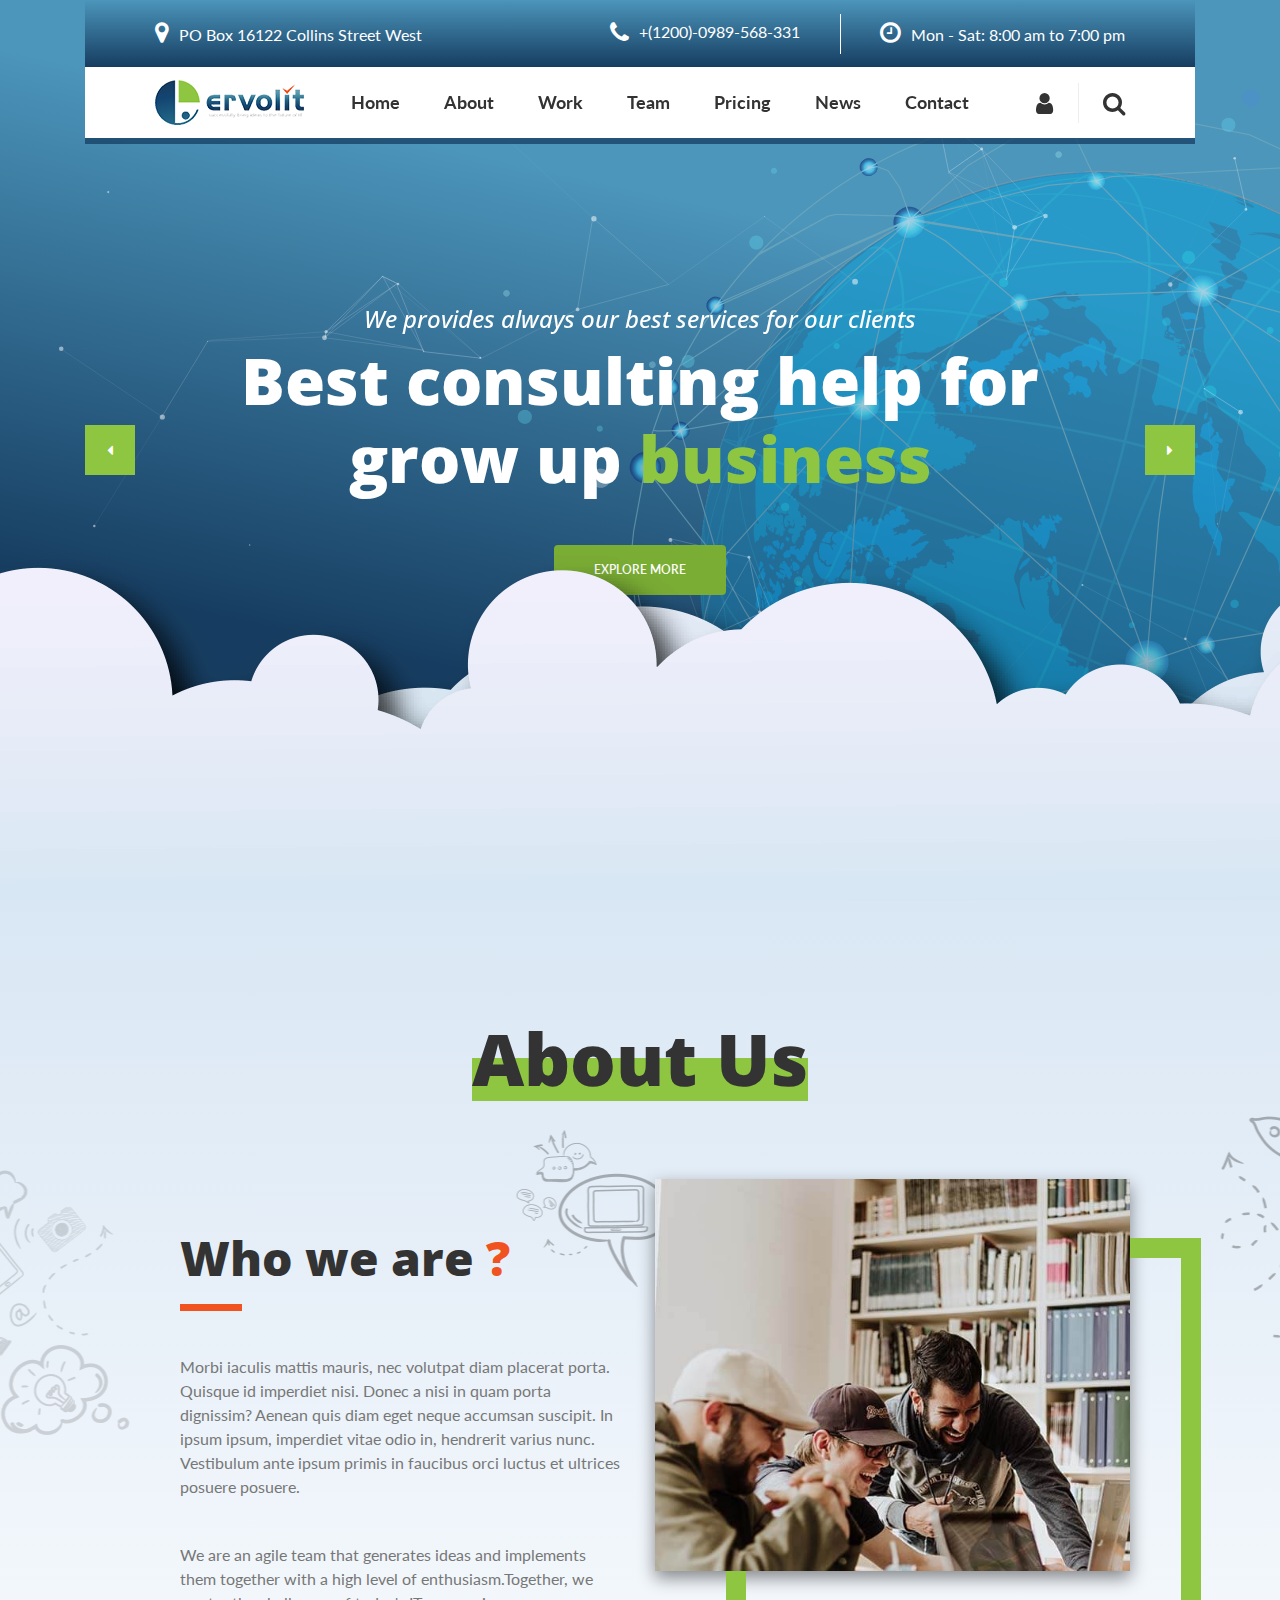
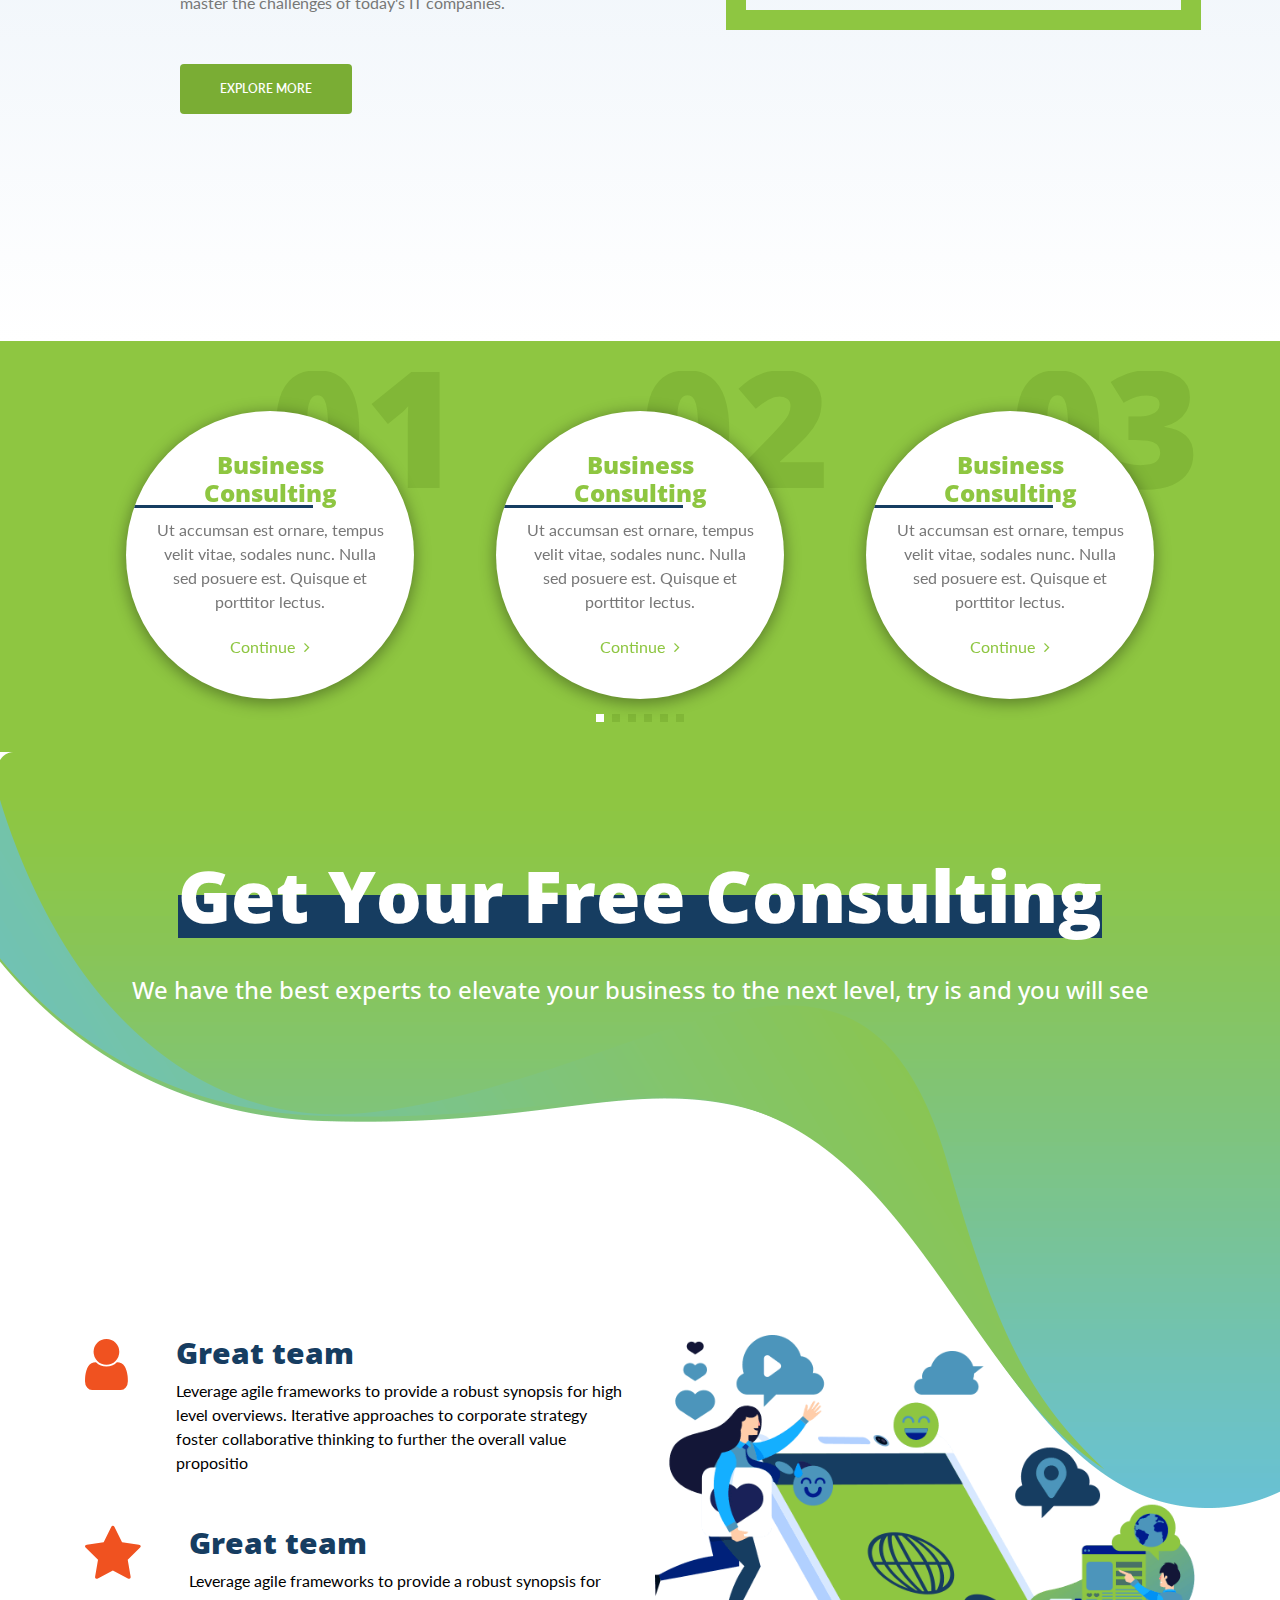
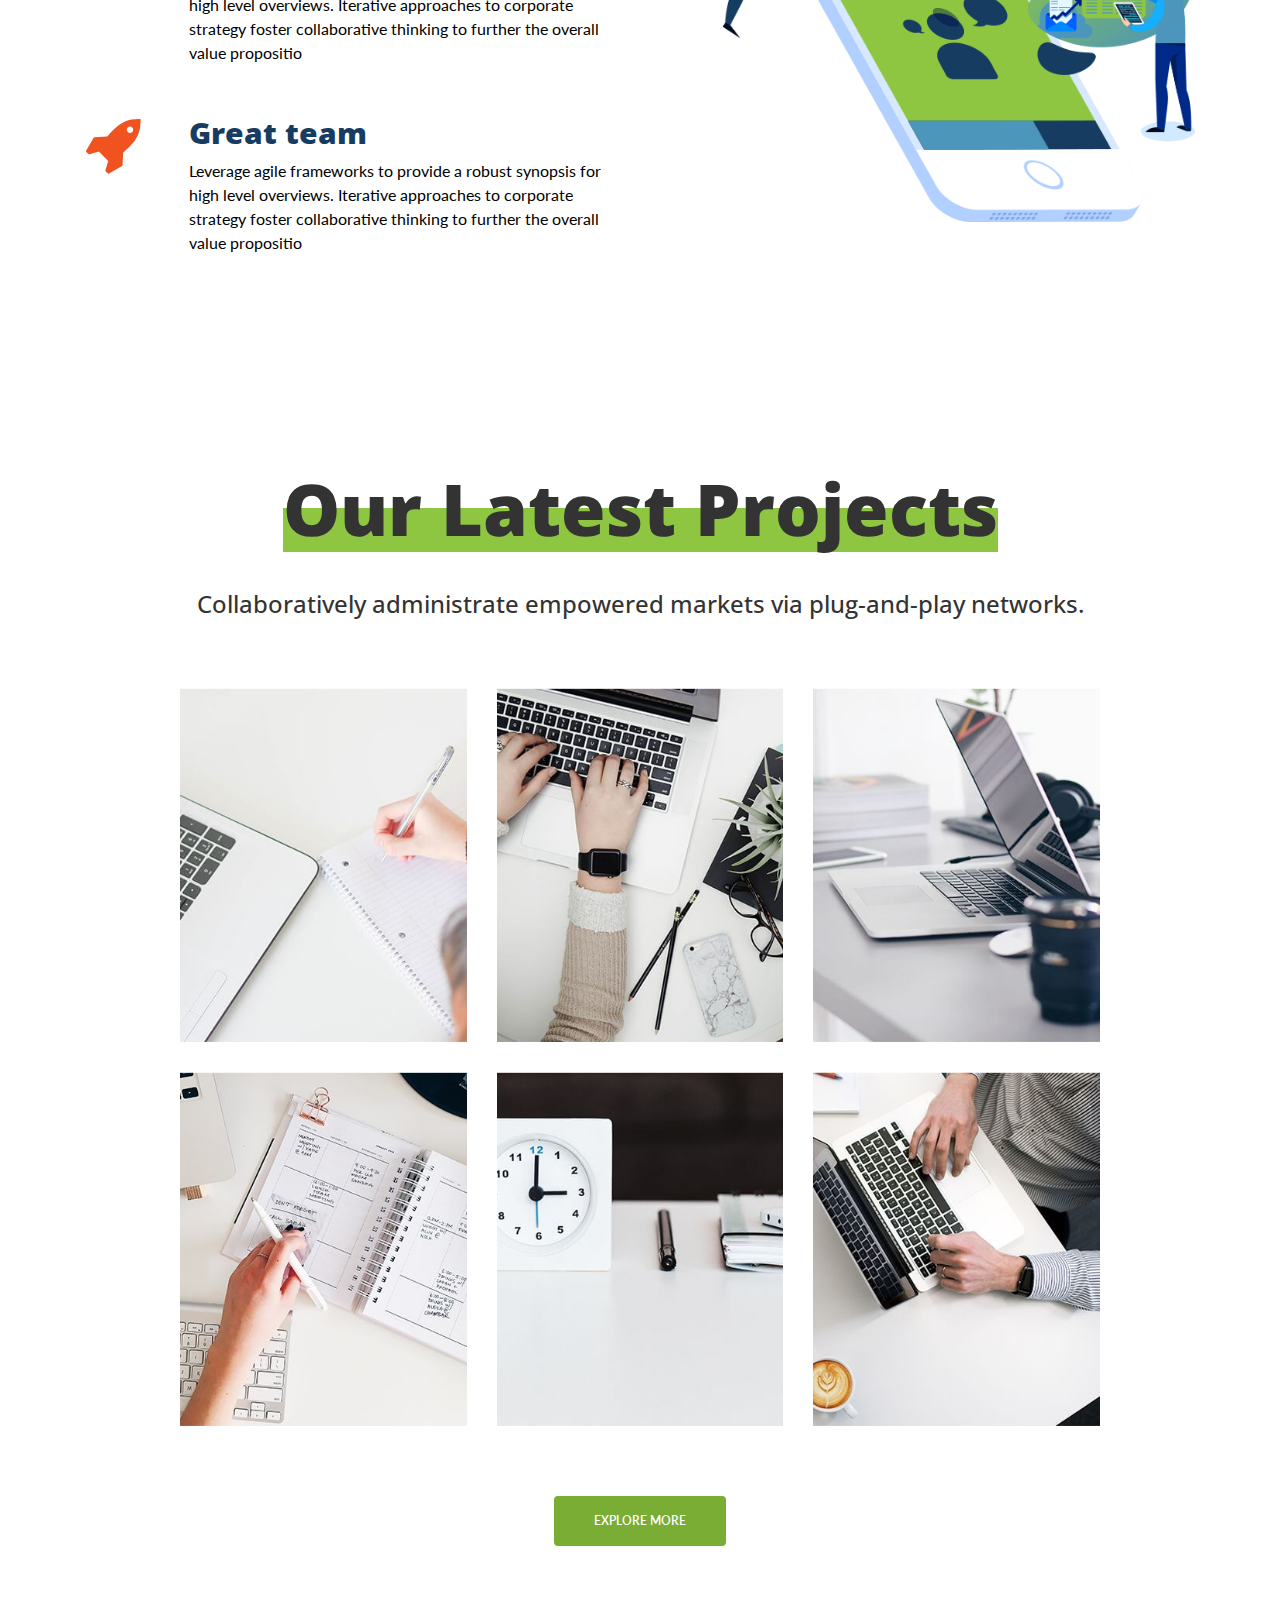
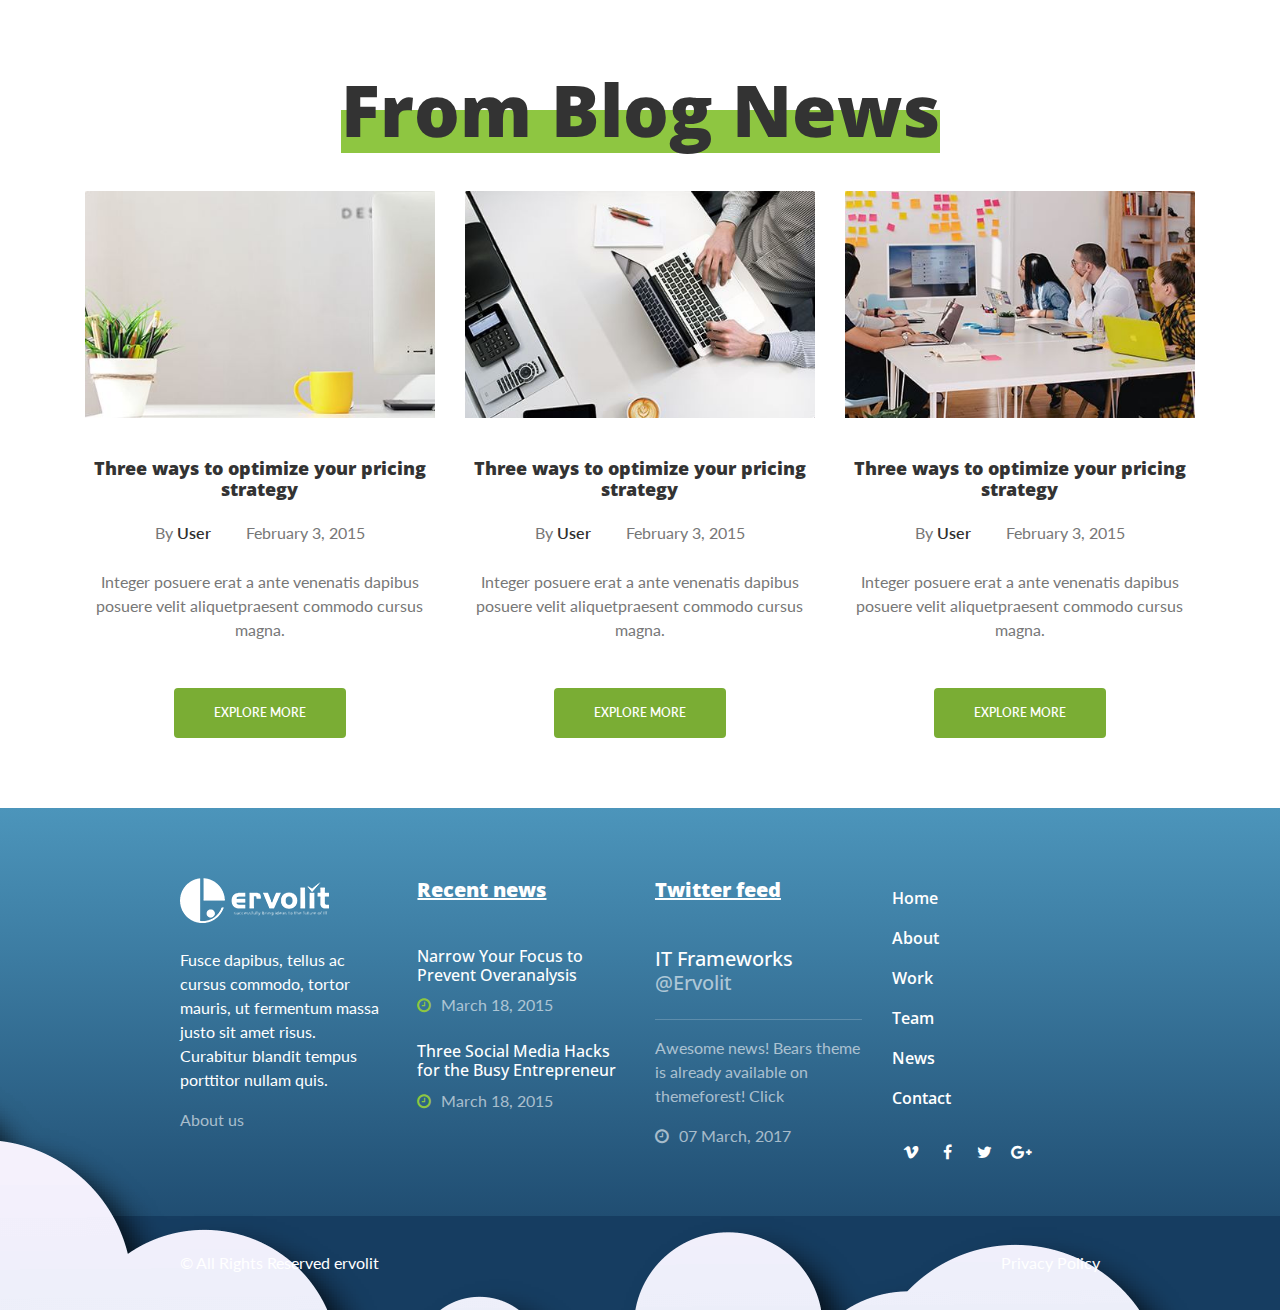
==== index.html @ 0a8e36a5 "site v1" ====
<!doctype html>
<html lang="en">

<head>
    <meta charset="UTF-8">
    <meta name="viewport" content="width=device-width, initial-scale=1">
    <meta http-equiv="X-UA-Compatible" content="IE=edge">
    <title>Ervolit</title>
    <link href="https://fonts.googleapis.com/css?family=Lato:300,400,700%7COpen+Sans:300,300i,400,600,700,800"
        rel="stylesheet">
    <link rel="stylesheet" href="assets/css/font-awesome/font-awesome.css">
    <link rel="stylesheet" href="assets/css/bootstrap.css">
    <link rel="stylesheet" href="assets/css/aos/aos.css">
    <link rel="stylesheet" href="assets/css/swiper/swiper.css">
    <link rel="stylesheet" href="assets/css/style.css">
    <link rel="stylesheet" href="assets/css/responsive.css">
</head>

<body>
    <header class="w-100">
        <div class="container">
            <div class="top-header d-none d-lg-flex justify-content-between text-white">
                <p class="address"><i class="fa fa-map-marker"></i>PO Box 16122 Collins Street West</p>
                <div class="contact d-flex">
                    <i class="fa fa-phone"></i><a class="text-white"
                        href="tel:+1200-0989-568-331">+(1200)-0989-568-331</a>
                    <p><i class="fa fa-clock-o"></i>Mon - Sat: 8:00 am to 7:00 pm</p>
                </div>
            </div>
            <nav class="navbar navbar-expand-lg navbar-light bg-white">
                <a class="navbar-brand" href="index.html"><img src="assets/images/logo.png" alt="Ervolit"></a>
                <div class="group d-flex align-items-center">
                    <button class="navbar-toggler" type="button" data-toggle="collapse"
                        data-target="#navbarSupportedContent" aria-controls="navbarSupportedContent"
                        aria-expanded="false" aria-label="Toggle navigation"><span
                            class="navbar-toggler-icon"></span></button>
                    <a class="user" href="login.html"><i class="fa fa-user"></i></a>
                </div>
                <a class="search-icon d-none d-lg-block" href="#"><i class="fa fa-search"></i></a>
                <div class="collapse navbar-collapse" id="navbarSupportedContent">
                    <ul class="navbar-nav m-auto">
                        <li class="nav-item"><a class="nav-link" href="index.html">Home</a></li>
                        <li class="nav-item"><a class="nav-link" href="#">About</a></li>
                        <li class="nav-item"><a class="nav-link" href="#">Work</a></li>
                        <li class="nav-item"><a class="nav-link" href="#">Team</a></li>
                        <li class="nav-item"><a class="nav-link" href="#">Pricing</a></li>
                        <li class="nav-item"><a class="nav-link" href="#">News</a></li>
                        <li class="nav-item"><a class="nav-link" href="contact.html">Contact</a></li>
                    </ul>
                    <form class="bg-white search-form" method="get" id="searchform">
                        <div class="input-group">
                            <input class="field form-control" id="s" name="s" type="text" placeholder="Search">
                            <span class="input-group-btn">
                                <input class="submit btn btn-outline-success" id="searchsubmit" name="submit"
                                    type="submit" value="Search">
                            </span>
                        </div>
                    </form>
                </div>
            </nav>
        </div>
    </header>
    <section class="hero" id="particles-js">
        <div class="container">
            <div class="swiper-container hero-slider">
                <div class="swiper-wrapper">
                    <div
                        class="swiper-slide slide-content d-flex flex-column justify-content-center align-items-center text-center">
                        <h4 data-aos="fade-right" data-aos-delay="200">We provides always our best services for our
                            clients</h4>
                        <h3 data-aos="fade-right" data-aos-delay="600">Best consulting help for<br> grow up
                            <span>business</span></h3>
                        <a data-aos="fade-right" data-aos-delay="900" href="#" class="btn btn-primary">EXPLORE MORE</a>
                    </div>
                    <div
                        class="swiper-slide slide-content d-flex flex-column justify-content-center align-items-center text-center">
                        <h4 data-aos="fade-right" data-aos-delay="200">We provides always our best services for our

                            db clients</h4>
                        <h3 data-aos="fade-right" data-aos-delay="600">Best consulting help for<br> grow up
                            <span>business</span></h3>
                        <a data-aos="fade-right" data-aos-delay="900" href="#" class="btn btn-primary">EXPLORE MORE</a>
                    </div>
                </div>
                <!-- Add Control -->
                <span class="arr-left"><i class="fa fa-caret-left"></i></span>
                <span class="arr-right"><i class="fa fa-caret-right"></i></span>
            </div>
        </div>
        <div id="clouds" class="d-none d-sm-block">
            <div class="layer cloud1" data-depth-x="0.20" data-depth-y="0.00">
                <div class="cloud1-img"></div>
            </div>
            <div class="layer cloud2" data-depth-x="0.15" data-depth-y="0.00">
                <div class="cloud2-img"></div>
            </div>
        </div>
    </section>
    <section class="about-us">
        <div class="container">
            <div class="title">
                <h2>About Us</h2>
            </div>
            <div class="row">
                <div class="offset-lg-1 col-lg-5">
                    <h3 class="sub-title">Who we are <span>?</span></h3>
                    <p>Morbi iaculis mattis mauris, nec volutpat diam placerat porta. Quisque id imperdiet nisi. Donec a
                        nisi in
                        quam porta dignissim? Aenean quis diam eget neque accumsan suscipit. In ipsum ipsum, imperdiet
                        vitae odio
                        in, hendrerit varius nunc. Vestibulum ante ipsum primis in faucibus orci luctus et ultrices
                        posuere posuere.
                    </p>
                    <p>We are an agile team that generates ideas and implements them together with a high level of
                        enthusiasm.Together, we master the challenges of today's IT companies.</p>
                    <a href="#" class="btn btn-primary">EXPLORE MORE</a>
                </div>
                <div class="col-lg-5">
                    <div class="img-container">
                        <img class="img-fluid" src="assets/images/about-us.jpg" alt="About Us">
                    </div>
                </div>
            </div>
        </div>
    </section>
    <section class="consult">
        <div class="container">
            <div class="swiper-container consult-slider">
                <div class="swiper-wrapper">
                    <div class="swiper-slide">
                        <div class="single-consult">
                            <div class="slide-numb">01</div>
                            <div class="slide-content">
                                <h4>Business Consulting</h4>
                                <p>Ut accumsan est ornare, tempus velit vitae, sodales nunc. Nulla sed posuere est.
                                    Quisque
                                    et
                                    porttitor
                                    lectus.</p>
                                <a href="#">Continue <i class="fa fa-angle-right"></i></a>
                            </div>
                        </div>
                    </div>
                    <div class="swiper-slide">
                        <div class="single-consult">
                            <div class="slide-numb">02</div>
                            <div class="slide-content">
                                <h4>Business Consulting</h4>
                                <p>Ut accumsan est ornare, tempus velit vitae, sodales nunc. Nulla sed posuere est.
                                    Quisque
                                    et
                                    porttitor
                                    lectus.</p>
                                <a href="#">Continue <i class="fa fa-angle-right"></i></a>
                            </div>
                        </div>
                    </div>
                    <div class="swiper-slide">
                        <div class="single-consult">
                            <div class="slide-numb">03</div>
                            <div class="slide-content">
                                <h4>Business Consulting</h4>
                                <p>Ut accumsan est ornare, tempus velit vitae, sodales nunc. Nulla sed posuere est.
                                    Quisque
                                    et
                                    porttitor
                                    lectus.</p>
                                <a href="#">Continue <i class="fa fa-angle-right"></i></a>
                            </div>
                        </div>
                    </div>
                    <div class="swiper-slide">
                        <div class="single-consult">
                            <div class="slide-numb">04</div>
                            <div class="slide-content">
                                <h4>Business Consulting</h4>
                                <p>Ut accumsan est ornare, tempus velit vitae, sodales nunc. Nulla sed posuere est.
                                    Quisque
                                    et
                                    porttitor
                                    lectus.</p>
                                <a href="#">Continue <i class="fa fa-angle-right"></i></a>
                            </div>
                        </div>
                    </div>
                    <div class="swiper-slide">
                        <div class="single-consult">
                            <div class="slide-numb">05</div>
                            <div class="slide-content">
                                <h4>Business Consulting</h4>
                                <p>Ut accumsan est ornare, tempus velit vitae, sodales nunc. Nulla sed posuere est.
                                    Quisque
                                    et
                                    porttitor
                                    lectus.</p>
                                <a href="#">Continue <i class="fa fa-angle-right"></i></a>
                            </div>
                        </div>
                    </div>
                    <div class="swiper-slide">
                        <div class="single-consult">
                            <div class="slide-numb">06</div>
                            <div class="slide-content">
                                <h4>Business Consulting</h4>
                                <p>Ut accumsan est ornare, tempus velit vitae, sodales nunc. Nulla sed posuere est.
                                    Quisque
                                    et
                                    porttitor
                                    lectus.</p>
                                <a href="#">Continue <i class="fa fa-angle-right"></i></a>
                            </div>
                        </div>
                    </div>
                    <div class="swiper-slide">
                        <div class="single-consult">
                            <div class="slide-numb">07</div>
                            <div class="slide-content">
                                <h4>Business Consulting</h4>
                                <p>Ut accumsan est ornare, tempus velit vitae, sodales nunc. Nulla sed posuere est.
                                    Quisque
                                    et
                                    porttitor
                                    lectus.</p>
                                <a href="#">Continue <i class="fa fa-angle-right"></i></a>
                            </div>
                        </div>
                    </div>
                    <div class="swiper-slide">
                        <div class="single-consult">
                            <div class="slide-numb">08</div>
                            <div class="slide-content">
                                <h4>Business Consulting</h4>
                                <p>Ut accumsan est ornare, tempus velit vitae, sodales nunc. Nulla sed posuere est.
                                    Quisque
                                    et
                                    porttitor
                                    lectus.</p>
                                <a href="#">Continue <i class="fa fa-angle-right"></i></a>
                            </div>
                        </div>
                    </div>
                </div>
                <div class="swiper-pagination d-flex justify-content-center"></div>
            </div>
        </div>
    </section>

    <section class="free-consult">
        <div class="container">
            <div class="title">
                <h2>Get Your Free Consulting</h2>
                <h4 class="sub-heading">We have the best experts to elevate your business to the next level, try is and
                    you will see</h4>
            </div>
            <div class="row">
                <div class="col-lg-6">
                    <div class="media">
                        <i class="d-flex mr-5 fa fa-user"></i>
                        <div class="media-body">
                            <h5 class="mt-0">Great team</h5>
                            Leverage agile frameworks to provide a robust synopsis for high level overviews. Iterative
                            approaches to corporate strategy foster collaborative thinking to further the overall value
                            propositio
                        </div>
                    </div>
                    <div class="media">
                        <i class="d-flex mr-5 fa fa-star"></i>
                        <div class="media-body">
                            <h5 class="mt-0">Great team</h5>
                            Leverage agile frameworks to provide a robust synopsis for high level overviews. Iterative
                            approaches to corporate strategy foster collaborative thinking to further the overall value
                            propositio
                        </div>
                    </div>
                    <div class="media">
                        <i class="d-flex mr-5 fa fa-rocket"></i>
                        <div class="media-body">
                            <h5 class="mt-0">Great team</h5>
                            Leverage agile frameworks to provide a robust synopsis for high level overviews. Iterative
                            approaches to corporate strategy foster collaborative thinking to further the overall value
                            propositio
                        </div>
                    </div>
                </div>
                <div class="col-lg-6">
                    <div class="free-consult-img">
                        <img class="img-fluid" src="assets/images/consulting.png" alt="Free Consult">
                    </div>
                </div>
            </div>
        </div>
    </section>
    <section class="gallery text-center">
        <div class="container">
            <div class="title">
                <h2>Our Latest Projects</h2>
                <h4 class="sub-heading">Collaboratively administrate empowered markets via plug-and-play networks.</h4>
            </div>
            <div class="row">
                <div class="offset-lg-1 col-lg-10">
                    <div class="row">
                        <div class="col-md-6 col-lg-4">
                            <div class="gal-img">
                                <img class="img-fluid" src="assets/images/gallery-1.jpg" alt="Project 1">
                                <div class="gal-content">
                                    <h3 class="cate">Development</h3>
                                    <h6 class="firm">IT Consulting</h6><a href="#"><i class="fa fa-search"></i></a>
                                </div>
                            </div>
                        </div>
                        <div class="col-md-6 col-lg-4">
                            <div class="gal-img">
                                <img class="img-fluid" src="assets/images/gallery-2.jpg" alt="Project 2">
                                <div class="gal-content">
                                    <h3 class="cate">Development</h3>
                                    <h6 class="firm">IT Consulting</h6><a href="#"><i class="fa fa-search"></i></a>
                                </div>
                            </div>
                        </div>
                        <div class="col-md-6 col-lg-4">
                            <div class="gal-img">
                                <img class="img-fluid" src="assets/images/gallery-3.jpg" alt="Project 3">
                                <div class="gal-content">
                                    <h3 class="cate">Development</h3>
                                    <h6 class="firm">IT Consulting</h6><a href="#"><i class="fa fa-search"></i></a>
                                </div>
                            </div>
                        </div>
                        <div class="col-md-6 col-lg-4">
                            <div class="gal-img">
                                <img class="img-fluid" src="assets/images/gallery-4.jpg" alt="Project 4">
                                <div class="gal-content">
                                    <h3 class="cate">Development</h3>
                                    <h6 class="firm">IT Consulting</h6><a href="#"><i class="fa fa-search"></i></a>
                                </div>
                            </div>
                        </div>
                        <div class="col-md-6 col-lg-4">
                            <div class="gal-img">
                                <img class="img-fluid" src="assets/images/gallery-5.jpg" alt="Project 5">
                                <div class="gal-content">
                                    <h3 class="cate">Development</h3>
                                    <h6 class="firm">IT Consulting</h6><a href="#"><i class="fa fa-search"></i></a>
                                </div>
                            </div>
                        </div>
                        <div class="col-md-6 col-lg-4">
                            <div class="gal-img">
                                <img class="img-fluid" src="assets/images/gallery-6.jpg" alt="Project 6">
                                <div class="gal-content">
                                    <h3 class="cate">Development</h3>
                                    <h6 class="firm">IT Consulting</h6><a href="#"><i class="fa fa-search"></i></a>
                                </div>
                            </div>
                        </div>
                    </div>
                </div>
            </div>
            <div class="text-center">
                <a href="#" class="btn btn-primary">Explore More</a>
            </div>
        </div>
    </section>
    <section class="recent-post">
        <div class="container">
            <div class="title">
                <h2>From Blog News</h2>
            </div>
            <div class="row">
                <div class="col-lg-4">
                    <div class="single-post text-center">
                        <img class="img-fluid" src="assets/images/blog-1.jpg" alt="News">
                        <h1 class="h6"><a href="#">Three ways to optimize your pricing strategy</a></h1>
                        <div class="meta d-flex justify-content-between"> <span>By <a href="#">User</a></span> <a
                                href="#">February 3, 2015</a> </div>
                        <p>Integer posuere erat a ante venenatis dapibus posuere velit aliquetpraesent commodo cursus
                            magna.</p>
                        <a href="#" class="btn btn-primary">EXPLORE MORE</a>
                    </div>
                </div>
                <div class="col-lg-4">
                    <div class="single-post text-center">
                        <img class="img-fluid" src="assets/images/blog-2.jpg" alt="News">
                        <h1 class="h6"><a href="#">Three ways to optimize your pricing strategy</a></h1>
                        <div class="meta d-flex justify-content-between"> <span>By <a href="#">User</a></span> <a
                                href="#">February 3, 2015</a> </div>
                        <p>Integer posuere erat a ante venenatis dapibus posuere velit aliquetpraesent commodo cursus
                            magna.</p>
                        <a href="#" class="btn btn-primary">EXPLORE MORE</a>
                    </div>
                </div>
                <div class="col-lg-4">
                    <div class="single-post text-center">
                        <img class="img-fluid" src="assets/images/blog-3.jpg" alt="News">
                        <h1 class="h6"><a href="#">Three ways to optimize your pricing strategy</a></h1>
                        <div class="meta d-flex justify-content-between"> <span>By <a href="#">User</a></span> <a
                                href="#">February 3, 2015</a> </div>
                        <p>Integer posuere erat a ante venenatis dapibus posuere velit aliquetpraesent commodo cursus
                            magna.</p>
                        <a href="#" class="btn btn-primary">EXPLORE MORE</a>
                    </div>
                </div>
            </div>
        </div>
    </section>
    <footer>
        <div class="top-footer">
            <div class="container">
                <div class="row">
                    <div class="offset-lg-1 col-lg-10">
                        <div class="row">
                            <div class="col-md-6 col-lg-3">
                                <div class="footer-widget"> <img src="assets/images/logo-white.png" alt="Ervolit">
                                    <p>Fusce dapibus, tellus ac cursus commodo, tortor mauris, ut fermentum massa justo
                                        sit amet
                                        risus.
                                        Curabitur blandit tempus porttitor nullam quis.</p>
                                    <a class="light" href="#">About us</a>
                                </div>
                            </div>
                            <div class="col-md-6 col-lg-3">
                                <div class="footer-widget">
                                    <h4 class="foot-widget-title">Recent news</h4>
                                    <div class="recent-post-brief">
                                        <h6><a href="#">Narrow Your Focus to Prevent Overanalysis</a></h6>
                                        <i class="fa fa-clock-o"></i><a class="date" href="#">March 18, 2015</a>
                                    </div>
                                    <div class="recent-post-brief">
                                        <h6><a href="#">Three Social Media Hacks for the Busy Entrepreneur</a></h6>
                                        <i class="fa fa-clock-o"></i><a class="date" href="#">March 18, 2015</a>
                                    </div>
                                </div>
                            </div>
                            <div class="col-md-6 col-lg-3">
                                <div class="footer-widget">
                                    <h4 class="foot-widget-title">Twitter feed</h4>
                                    <div class="twitter-widget">
                                        <h5>IT Frameworks<br>
                                            <a class="light" href="#">@Ervolit</a></h5>
                                        <p class="light bt mt-4 pt-3">Awesome news! Bears theme is already available on
                                            themeforest!
                                            Click</p>
                                        <a class="light" href="#"><i class="fa fa-clock-o"></i>07 March, 2017</a>
                                    </div>
                                </div>
                            </div>
                            <div class="col-md-6 col-lg-3">
                                <div class="footer-widget">
                                    <nav class="menu">
                                        <ul class="list-unstyled">
                                            <li><a href="#">Home</a></li>
                                            <li><a href="#">About</a></li>
                                            <li><a href="#">Work</a></li>
                                            <li><a href="#">Team</a></li>
                                            <li><a href="#">News</a></li>
                                            <li><a href="#">Contact</a></li>
                                        </ul>
                                        <ul class="social nav">
                                            <li><a href="#"><i class="fa fa-vimeo"></i></a></li>
                                            <li><a href="#"><i class="fa fa-facebook"></i></a></li>
                                            <li><a href="#"><i class="fa fa-twitter"></i></a></li>
                                            <li><a href="#"><i class="fa fa-google-plus"></i></a></li>
                                        </ul>
                                    </nav>
                                </div>
                            </div>
                        </div>
                    </div>
                </div>
            </div>
        </div>
        <div class="foot-note">
            <div class="container">
                <div class="row">
                    <div class="offset-md-1 col-md-10">
                        <div class="footer-content d-flex justify-content-between">
                            <p>© All Rights Reserved ervolit</p>
                            <a href="#">Privacy Policy</a>
                        </div>
                    </div>
                </div>
            </div>
        </div>
        <div class="cloud-img d-none d-lg-block">
            <img src="assets/images/cloud-1.png" alt="Cloud">
        </div>
    </footer>
    <script src="assets/js/jquery-3.3.1.js"></script>
    <script src="assets/js/bootstrap.bundle.js"></script>
    <script src="assets/js/aos.js"></script>
    <script src="assets/js/zepto.parallax.js"></script>
    <script src="assets/js/swiper.min.js"></script>
    <script src="assets/js/particles.min.js"></script>
    <script src="assets/js/main.js"></script>
</body>

</html>
---- assets/css/style.css ----
header {
  position: absolute;
  z-index: 10;
}

.navbar {
  box-shadow: 0px 6px 0px 0px rgba(22, 61, 97, 0.75);
  margin-bottom: 6px;
}

.navbar-collapse .nav-link {
  font-size: 1.125rem;
  font-weight: 700;
  transition: all 0.2s ease-in-out;
}

.navbar-collapse .nav-link:hover {
  color: #8ec641;
}

.user,
.search-icon {
  color: #333;
  font-size: 2.5rem;
}

.user:hover,
.search-icon:hover {
  color: #8ec641;
}

.user {
  margin-left: 20px;
}

.hero {
  background: url("../images/globe.png") no-repeat right top, linear-gradient(12.5deg, #163d61 28%, #4c95bb 72%);
  overflow: hidden;
  position: relative;
}

.hero .container {
  position: relative;
  z-index: 5;
}

.hero .slide-content {
  min-height: 100vh;
  color: #fff;
}

.hero .slide-content span {
  color: #8ec641;
}

.hero .slide-content h4 {
  font-style: italic;
  font-size: 16px;
  color: #fff;
}

.hero .slide-content h3 {
  font-size: 30px;
  font-weight: 800;
  color: #fff;
}

.hero .slide-content h3 br {
  display: none;
}

.hero .slide-content .btn {
  margin-top: 30px;
}

.hero .arr-left,
.hero .arr-right {
  width: 50px;
  height: 50px;
  line-height: 50px;
  background-color: #8ec641;
  display: block;
  color: #fff;
  text-align: center;
  position: absolute;
  top: 85%;
  -webkit-transform: translateY(-50%);
          transform: translateY(-50%);
  z-index: 9;
}

.hero .arr-left:hover,
.hero .arr-right:hover {
  cursor: pointer;
}

.hero .arr-right {
  right: 0;
}

.hero #clouds {
  position: absolute;
  overflow: hidden;
  bottom: 0;
}

.hero #clouds,
.hero .layer {
  height: 100vh;
  width: 100%;
  padding: 0;
  margin: 0;
  z-index: 5;
}

.hero .layer div {
  background: transparent repeat-x;
  position: absolute;
  width: 300%;
  -webkit-transform: translate3d(0, 0, 0);
          transform: translate3d(0, 0, 0);
  -webkit-transform-style: preserve-3d;
          transform-style: preserve-3d;
  -webkit-backface-visibility: hidden;
          backface-visibility: hidden;
}

.hero .cloud1 {
  z-index: 3;
}

.hero .cloud1 .cloud1-img {
  background: url("../images/cloud-1.png");
  -webkit-animation: cloud 4s 0.1s infinite linear;
          animation: cloud 4s 0.1s infinite linear;
  left: -96%;
  bottom: -411px;
  height: 100vh;
}

.hero .cloud2 {
  z-index: 2;
}

.hero .cloud2 .cloud2-img {
  background: transparent url("../images/cloud-2.png") repeat-x center;
  -webkit-animation: cloud 4.88889s 0.1s infinite linear;
          animation: cloud 4.88889s 0.1s infinite linear;
  left: -36%;
  bottom: -295px;
  height: 100vh;
}

.hero canvas {
  position: absolute;
  top: 0;
  z-index: 2;
}

@-webkit-keyframes cloud {
  0% {
    -webkit-transform: rotateZ(0deg) translate3d(0, 1%, 0) rotateZ(0deg);
            transform: rotateZ(0deg) translate3d(0, 1%, 0) rotateZ(0deg);
  }
  100% {
    -webkit-transform: rotateZ(360deg) translate3d(0, 1%, 0) rotateZ(-360deg);
            transform: rotateZ(360deg) translate3d(0, 1%, 0) rotateZ(-360deg);
  }
}

@keyframes cloud {
  0% {
    -webkit-transform: rotateZ(0deg) translate3d(0, 1%, 0) rotateZ(0deg);
            transform: rotateZ(0deg) translate3d(0, 1%, 0) rotateZ(0deg);
  }
  100% {
    -webkit-transform: rotateZ(360deg) translate3d(0, 1%, 0) rotateZ(-360deg);
            transform: rotateZ(360deg) translate3d(0, 1%, 0) rotateZ(-360deg);
  }
}

.title {
  text-align: center;
}

.title h2 {
  color: #333;
  font-weight: 800;
  display: inline-block;
  position: relative;
  z-index: 2;
}

.title h2::after {
  content: "";
  width: 100%;
  height: 50%;
  background-color: #8ec641;
  position: absolute;
  bottom: 0;
  right: 0;
  z-index: -1;
}

.title h2.h4 {
  font-size: 24px;
}

.title h4 {
  margin-top: 30px;
}

.title h3 {
  font-size: 16px;
}

.sub-title {
  color: #333;
  font-weight: 800;
  display: inline-block;
  position: relative;
  margin-bottom: 24px;
  z-index: 2;
}

.sub-title span {
  color: #f05220;
}

.sub-title::after {
  content: "";
  width: 62px;
  height: 7px;
  background-color: #f05220;
  position: absolute;
  bottom: -24px;
  left: 0;
  z-index: -1;
}

.about-us {
  padding: 115px 0 67px;
  background: url("../images/about-us-bg.png") no-repeat 45% 25%, linear-gradient(0deg, #ffffff 0%, #e0ebf6 82%, #d9e7f4 100%);
}

.about-us .title {
  margin-bottom: 70px;
}

.about-us .sub-title {
  margin-top: 50px;
}

.about-us p {
  margin-bottom: 44px;
}

.about-us p:first-of-type {
  margin-top: 44px;
}

.about-us .btn {
  margin-top: 5px;
  margin-bottom: 160px;
}

.about-us .img-container {
  background-color: #999999;
  box-shadow: 0px 7px 16px 0px rgba(0, 0, 0, 0.45);
}

.consult {
  background-color: #8ec641;
  padding: 30px 0;
}

.consult-slider {
  width: calc(100% + 30px);
  padding: 0 15px;
  margin-left: -15px;
  overflow: hidden;
}

.consult-slider .swiper-pagination-bullet {
  width: 8px;
  height: 8px;
  background: #81b737;
  display: block;
}

.consult-slider .swiper-pagination-bullet:not(:last-of-type) {
  margin-right: 8px;
}

.consult-slider .swiper-pagination-bullet.swiper-pagination-bullet-active {
  background-color: #fff;
}

.consult-slider .swiper-pagination-bullet:hover {
  cursor: pointer;
}

.consult-slider .swiper-slide-prev .slide-numb {
  display: none;
}

.single-consult {
  margin: 15px 0;
  padding-top: 25px;
}

.single-consult .slide-numb {
  font-size: 162px;
  position: absolute;
  color: #81b737;
  font-weight: 800;
  font-family: "Open Sans", sans-serif;
  left: 50%;
  top: -67px;
  z-index: -1;
}

.single-consult .slide-content {
  background-color: #fff;
  width: 288px;
  height: 288px;
  border-radius: 50%;
  display: flex;
  flex-direction: column;
  justify-content: center;
  align-items: center;
  box-shadow: 0px 3px 14.56px 1.44px rgba(0, 0, 0, 0.35);
  margin: 0 auto;
  padding: 0 30px;
  text-align: center;
  overflow: hidden;
  transition: all 0.35s ease-in-out;
}

.single-consult .slide-content h4 {
  font-weight: 800;
  color: #8ec641;
  position: relative;
  margin-bottom: 10px;
  transition: all 0.35s ease-in-out;
}

.single-consult .slide-content h4::after {
  content: "";
  width: 180px;
  height: 3px;
  background-color: #163d61;
  position: absolute;
  left: -23px;
  bottom: 0;
  transition: all 0.35s ease-in-out;
}

.single-consult .slide-content a {
  margin-top: 5px;
  transition: all 0.35s ease-in-out;
}

.single-consult .slide-content a i {
  margin-left: 5px;
}

.single-consult:hover .slide-content {
  background-color: #163d61;
  color: #fff;
}

.single-consult:hover .slide-content h4 {
  color: #fff;
}

.single-consult:hover .slide-content h4::after {
  background-color: #fff;
}

.single-consult:hover .slide-content a {
  color: #4c95bb;
}

.free-consult {
  padding: 100px 0;
  background: transparent url(../images/free-consult-bg.png) no-repeat 0 0;
}

.free-consult .title {
  margin-bottom: 330px;
}

.free-consult .title h2 {
  color: #fff;
}

.free-consult .title h2::after {
  background-color: #163d61;
}

.free-consult .title h4 {
  color: #fff;
}

.free-consult .media {
  color: #000;
  margin-bottom: 50px;
}

.free-consult .media i {
  font-size: 60px;
  color: #f05220;
}

.free-consult .media h5 {
  color: #163d61;
  font-size: 30px;
  font-weight: 800;
}

.gallery {
  padding: 60px 0;
}

.gallery .title {
  margin-bottom: 40px;
}

.gallery .gal-img {
  margin-top: 30px;
  position: relative;
}

.gallery .gal-img .gal-content {
  width: 0;
  height: 0;
  display: flex;
  flex-direction: column;
  justify-content: center;
  align-items: center;
  color: #fff;
  background-color: rgba(51, 51, 51, 0.88);
  position: absolute;
  top: 0;
  left: 0;
  opacity: 0;
  transition: all 0.35s ease-in-out;
}

.gallery .gal-img .gal-content h3,
.gallery .gal-img .gal-content h6 {
  color: #fff;
}

.gallery .gal-img a {
  position: absolute;
  bottom: 20px;
  right: 20px;
  color: #4c95bb;
  width: 43px;
  height: 43px;
  line-height: 43px;
  background-color: #fff;
  border-radius: 50%;
}

.gallery .gal-img:hover .gal-content {
  width: 100%;
  height: 100%;
  opacity: 1;
}

.gallery .btn {
  margin-top: 70px;
}

.recent-post {
  padding: 60px 0 70px;
}

.single-post {
  margin-top: 30px;
}

.single-post h1 a {
  font-size: 18px;
  font-weight: 800;
  display: block;
  margin: 40px 0 20px;
  color: #333;
  transition: all 0.2s ease-in-out;
}

.single-post h1 a:hover {
  text-decoration: none;
  color: #8ec641;
}

.single-post .meta {
  padding: 0 20%;
  margin-bottom: 25px;
}

.single-post .meta a {
  color: #777;
}

.single-post .meta a:first-child {
  color: #2e2e2e;
  font-weight: 600;
}

.single-post .btn {
  margin-top: 30px;
}

footer {
  background-image: linear-gradient(0deg, #163d61 0%, #3d7da3 72%, #4c95bb 100%);
  position: relative;
  overflow: hidden;
  z-index: 2;
}

footer .cloud-img {
  position: absolute;
  bottom: -508px;
  left: 0px;
  z-index: 1;
}

.top-footer {
  padding: 40px 0 45px;
  color: #fff;
}

.top-footer a {
  color: #fff;
}

.top-footer .foot-widget-title {
  color: #fff;
  font-size: 20px;
  font-weight: 800;
  text-decoration: underline;
  margin-bottom: 45px;
}

.footer-widget {
  margin-top: 30px;
  position: relative;
  z-index: 2;
}

.footer-widget img {
  margin-bottom: 25px;
}

.footer-widget .light {
  color: rgba(255, 255, 255, 0.6);
}

.footer-widget .recent-post-brief {
  margin-bottom: 25px;
}

.footer-widget .recent-post-brief a.date {
  color: rgba(255, 255, 255, 0.6);
}

.footer-widget .recent-post-brief i {
  color: #8ec641;
  margin-right: 10px;
}

.footer-widget .twitter-widget h5 {
  color: #fff;
}

.footer-widget .twitter-widget .bt {
  border-top: 1px solid rgba(255, 255, 255, 0.2);
}

.footer-widget .twitter-widget i {
  margin-right: 10px;
}

.footer-widget .menu a {
  display: inline-block;
  padding: 8px 0;
  font-weight: 600;
  font-family: "Open Sans", sans-serif;
}

.footer-widget .social a {
  width: 37px;
  height: 37px;
  line-height: 20px;
  text-align: center;
  border-radius: 50%;
  background-color: transparent;
  transition: all 0.2s ease-in-out;
}

.footer-widget .social a:hover {
  background-color: #8ec641;
}

.foot-note {
  padding: 35px 0;
  background-color: #163d61;
  color: #fff;
}

.foot-note a {
  color: #fff;
}

.foot-note p {
  margin-bottom: 0;
}

.footer-content {
  position: relative;
  z-index: 2;
}

.login-register h2 {
  font-size: 36px;
  font-weight: 800;
  text-transform: uppercase;
  color: #fff;
  padding: 30px 0 15px;
}

.login {
  padding: 0 8%;
  background: center/cover no-repeat url("../images/login-bg.jpg"), #8ec641;
  position: relative;
  z-index: 2;
}

.login:after {
  content: "";
  width: 100%;
  height: 100%;
  display: block;
  background-color: rgba(22, 61, 97, 0.8);
  position: absolute;
  top: 0;
  left: 0;
  z-index: -1;
}

.register {
  padding: 0 8%;
  background-color: rgba(22, 61, 97, 0.74);
}

form {
  font-family: "Open Sans", sans-serif;
}

form .form-group {
  position: relative;
}

form .form-group a {
  position: absolute;
  right: 0;
  bottom: 0.625rem;
  color: #19354f;
}

form .form-group a:hover {
  text-decoration: none;
}

form .btn {
  font-weight: 600;
  position: relative;
  margin-top: 20px;
}

form .btn i {
  position: relative;
  right: -20px;
  margin-left: 30px;
}

form .btn::after {
  content: "";
  height: 100%;
  width: 1px;
  background-color: rgba(255, 255, 255, 0.4);
  position: absolute;
  right: 44px;
  top: 0;
}

.page-info {
  padding: 26% 0 58%;
}

.page-info .page-title {
  font-size: 60px;
  font-weight: 800;
  color: #fff;
}

.contact-info {
  padding: 100px 0;
  background: url("../images/about-us-bg.png") no-repeat 70% 0%, linear-gradient(0deg, #ffffff 0%, #e0ebf6 82%, #d9e7f4 100%);
}

.contact-info .title {
  text-align-last: left;
}

.contact-info .title h3 {
  font-size: 40px;
}

.contact-info .title h2 {
  margin-bottom: 40px;
}

.contact-info p {
  margin-bottom: 30px;
}

.contact-info .social a {
  display: block;
  width: 37px;
  height: 37px;
  line-height: 37px;
  text-align: center;
  border-radius: 50%;
  background-color: transparent;
  transition: all 0.2s ease-in-out;
  color: #333;
}

.contact-info .social a:hover {
  background-color: #f05220;
  color: #fff;
}

.contact-info .form-title {
  font-size: 18px;
  font-weight: 800;
  text-transform: uppercase;
  margin: 65px 0 45px;
}

.contact-info input,
.contact-info textarea {
  border: 1px solid #efefef;
  border-radius: 5px;
  background-color: #fff;
  padding: 12px 24px;
  color: #333;
}

.contact-info input:focus,
.contact-info textarea:focus {
  color: #333;
}

.contact-info label {
  color: #666;
}

.contact-info ::-webkit-input-placeholder {
  color: #999;
}

.contact-info :-ms-input-placeholder {
  color: #999;
}

.contact-info ::-ms-input-placeholder {
  color: #999;
}

.contact-info ::placeholder {
  color: #999;
}

.blog {
  padding: 120px 0;
  background: url("../images/about-us-bg.png") no-repeat 70% 0%, linear-gradient(0deg, #ffffff 0%, #e0ebf6 82%, #d9e7f4 100%);
}

.blog .nav li {
  padding: 10px;
  font-family: "Open Sans", sans-serif;
  font-weight: 800;
  color: #163d61;
  text-transform: uppercase;
  transition: all 0.2s ease-in-out;
}

.blog .nav li:hover, .blog .nav li.is-checked {
  cursor: pointer;
  color: #8ec641;
  text-decoration: underline;
}

.blog .card {
  margin-top: 30px;
}

.blog .pagination {
  margin-top: 60px;
  font-size: 14px;
  font-weight: 600;
  position: relative;
  margin-bottom: 100px;
}

.blog .prv {
  position: absolute;
  left: 50%;
  top: 100%;
  -webkit-transform: translateX(-100%);
          transform: translateX(-100%);
  margin-top: 10px;
}

.blog .prv i {
  margin-right: 10px;
}

.blog .nxt {
  position: absolute;
  right: 50%;
  top: 100%;
  -webkit-transform: translateX(100%);
          transform: translateX(100%);
  margin-top: 10px;
}

.blog .nxt i {
  margin-left: 10px;
}

.blog .meta {
  padding: 25px 20px;
  margin-bottom: 100px;
  background-color: #fefefe;
  border: 1px solid #f0f0f0;
}

.blog .meta a,
.blog .meta span {
  margin-right: 45px;
  color: #333;
  font-size: 20px;
  font-weight: 600;
  font-style: italic;
}

.blog .cmnt:first-of-type {
  border-top: 1px solid #dfdfdf;
  margin-top: 45px;
  padding-top: 35px;
}

.blog .cmnt .avatar {
  width: 67px;
  height: 67px;
  border-radius: 50%;
}

.blog .media-body {
  position: relative;
}

.blog .media-body h5 a {
  font-size: 16px;
  font-weight: 800;
  color: #333;
}

.blog .media-body h5 a:hover {
  color: #8ec641;
  text-decoration: none;
}

.blog .media-body a {
  font-family: "Open Sans", sans-serif;
  font-size: 14px;
  color: #999;
}

.blog .media-body .date {
  position: absolute;
  right: 60%;
  top: 0;
}

.blog .form-title {
  font-size: 18px;
  font-weight: 800;
  margin-top: 100px;
  margin-bottom: 45px;
}

.sidebar {
  margin-top: 50px;
}

.sidebar .sidebar-widget:not(:first-of-type) {
  margin-top: 80px;
}

.sidebar .widget-title {
  font-weight: 800;
  color: #2b2b2b;
  padding-bottom: 10px;
  margin-bottom: 30px;
  position: relative;
}

.sidebar .widget-title::after {
  content: "";
  display: block;
  width: 66px;
  height: 3px;
  background-color: #313131;
  position: absolute;
  left: 0;
  bottom: 0;
}

.sidebar .recent-news:not(:first-of-type) {
  margin-top: 45px;
}

.sidebar .recent-news h6 {
  margin: 18px 0 12px;
}

.sidebar .recent-news h6 a {
  color: #333;
  font-weight: 600;
}

.sidebar .recent-news h6 a:hover {
  color: #163d61;
}

.sidebar .recent-news p a {
  color: #333;
  font-weight: 800;
}

.sidebar .recent-news p a:first-child {
  color: #999;
}

.sidebar .categories a {
  display: block;
  padding: 10px 0;
  color: #333;
  transition: all 0.2s ease-in-out;
}

.sidebar .categories a span {
  float: right;
}

.sidebar .categories a:hover {
  text-decoration: none;
  color: #8ec641;
}

.sidebar .rcnt-post:not(:first-of-type) {
  margin-top: 15px;
}

.sidebar .rcnt-post img {
  max-width: 118px;
  max-height: 87px;
}

.sidebar .rcnt-post h6 {
  margin: 8px 0;
}

.sidebar .rcnt-post h6 a {
  color: #333;
  font-weight: 700;
}

.sidebar .rcnt-post h6 a:hover {
  color: #163d61;
}

.sidebar .rcnt-post p {
  font-size: 12px;
}

.sidebar .rcnt-post p a {
  color: #333;
  font-weight: 700;
}

.sidebar .rcnt-post p a:first-child {
  color: #999;
}

.sidebar .tags {
  margin-top: -10px;
}

.sidebar .tags a {
  background-color: #eee;
  color: #333;
  text-transform: capitalize;
  margin: 10px 10px 0 0;
}

.sidebar .tags a:hover {
  background-color: #f05220;
  color: #fff;
}

.single-page {
  background: url("../images/about-us-bg.png") no-repeat 70% 0%, linear-gradient(0deg, #ffffff 0%, #e0ebf6 82%, #d9e7f4 100%);
}

.single-post-details {
  font-size: 20px;
}

.single-post-details .post-title {
  font-size: 36px;
  font-weight: 700;
  margin-bottom: 40px;
}

.single-post-details img {
  margin: 40px 20px;
}

.single-post-details img.float-left {
  margin: 0 40px 40px 0;
}

.single-post-details img.float-right {
  margin: 0 0 40px 40p;
}

.single-post-details img.mx-auto {
  margin: 40px 0;
}

.single-post-details p {
  margin-bottom: 50px;
}

.cmnt-form .form-title {
  font-size: 18px;
  font-weight: 800;
  text-transform: uppercase;
  margin: 65px 0 45px;
}

.cmnt-form input,
.cmnt-form textarea {
  border: 1px solid #efefef;
  border-radius: 5px;
  background-color: #fff;
  padding: 12px 24px;
  color: #333;
}

.cmnt-form input:focus,
.cmnt-form textarea:focus {
  color: #333;
}

.cmnt-form label {
  color: #666;
}

.cmnt-form ::-webkit-input-placeholder {
  color: #999;
}

.cmnt-form :-ms-input-placeholder {
  color: #999;
}

.cmnt-form ::-ms-input-placeholder {
  color: #999;
}

.cmnt-form ::placeholder {
  color: #999;
}

.cmnt-form .btn::after {
  display: none;
}
---- assets/css/responsive.css ----
@media (min-width: 576px) {
  .hero .slide-content h4 {
    font-size: 20px;
  }
  .hero .slide-content h3 {
    font-size: 40px;
  }
  .hero .arr-left,
  .hero .arr-right {
    top: 75%;
  }
  .hero .cloud1 .cloud1-img {
    left: -93%;
    bottom: -429px;
  }
  .hero .cloud2 .cloud2-img {
    left: -109%;
    bottom: -370px;
  }
  .title h2 {
    font-size: 40px;
  }
  .title h3 {
    font-size: 24px;
  }
  .sub-title {
    font-size: 36px;
  }
  .page-info {
    padding: 23% 0 40%;
  }
  .contact-info .contact-img {
    width: 100%;
    height: 300px;
    background: center/cover no-repeat url("../images/contact.jpg"), #fff;
  }
  .blog .nav li {
    padding: 15px;
  }
}

@media (min-width: 768px) {
  .hero .slide-content h4 {
    font-size: 24px;
  }
  .hero .slide-content h3 {
    font-size: 55px;
  }
  .hero .slide-content h3 br {
    display: block;
  }
  .hero .slide-content .btn {
    margin-top: 40px;
  }
  .hero .arr-left,
  .hero .arr-right {
    top: 80%;
  }
  .hero .cloud1 .cloud1-img {
    left: -35%;
    bottom: -454px;
  }
  .hero .cloud2 .cloud2-img {
    left: -108%;
    bottom: -370px;
  }
  .title h2 {
    font-size: 52px;
  }
  .title h3 {
    font-size: 32px;
  }
  .sub-title {
    font-size: 40px;
  }
  .login-register h2 {
    padding: 40px 0 25px;
  }
  .page-info {
    padding: 20% 0 28%;
  }
  .contact-info .contact-img {
    width: 100%;
    height: 400px;
  }
  .blog .nav li {
    padding: 20px;
  }
  .blog .prv {
    margin-right: 30px;
    position: unset;
    -webkit-transform: translateX(0);
            transform: translateX(0);
    margin-top: 0;
  }
  .blog .nxt {
    margin-left: 30px;
    position: unset;
    -webkit-transform: translateX(0);
            transform: translateX(0);
    margin-top: 0;
  }
}

@media (min-width: 992px) {
  .top-header {
    padding: 1.25rem 3.125rem;
    background-image: linear-gradient(0deg, #163d61 0%, #4c95bb 100%);
  }
  .top-header i {
    margin-right: 0.625rem;
    font-size: 24px;
  }
  .top-header p {
    margin-bottom: 0;
  }
  .contact a {
    position: relative;
    margin-right: 1.5625rem;
  }
  .contact a::after {
    content: "";
    display: inline-block;
    width: 1px;
    height: 2.5rem;
    background-color: #fff;
    position: absolute;
    top: 50%;
    -webkit-transform: translateY(-50%);
            transform: translateY(-50%);
    margin-left: 1.5625rem;
  }
  .contact p {
    margin-left: 1.5625rem;
  }
  .navbar {
    padding: 0.5rem 3.125rem;
  }
  .navbar-collapse .search-form {
    padding: 10px;
    position: absolute;
    right: 0;
    top: 100%;
    display: none;
    opacity: 0;
    transition: all 0.35s ease-in-out;
  }
  .navbar-collapse .search-form.show {
    display: block;
    opacity: 1;
  }
  .navbar-collapse .search-form input[type="text"] {
    border: 1px solid #ced4da;
    color: #333;
    padding: 0.625rem 0.625rem;
  }
  .navbar-collapse .search-form .btn {
    margin-top: 0;
  }
  .navbar-collapse .search-form input[type="submit"] {
    border: 1px solid #ced4da;
    padding: 0.8125rem 2.5rem;
    margin-left: -1px;
    border-radius: 0;
  }
  .navbar-collapse .nav-link {
    position: relative;
  }
  .navbar-collapse .nav-link::after {
    content: url("../images/menu-hover.svg");
    position: absolute;
    bottom: -5px;
    left: 50%;
    -webkit-transform: translateX(-50%);
            transform: translateX(-50%);
    transition: all 0.2s ease-in-out;
    opacity: 0;
  }
  .navbar-collapse .nav-link:hover::after {
    opacity: 1;
  }
  .group {
    order: 1;
  }
  .user,
  .search-icon {
    font-size: 1.5rem;
  }
  .user:hover,
  .search-icon:hover {
    color: #8ec641;
  }
  .user {
    margin-right: 1.5625rem;
  }
  .user::after {
    content: "";
    display: inline-block;
    width: 1px;
    height: 2.5rem;
    background-color: #eee;
    position: absolute;
    top: 50%;
    -webkit-transform: translateY(-50%);
            transform: translateY(-50%);
    margin-left: 1.5625rem;
  }
  .search-icon {
    margin-left: 1.5625rem;
    order: 2;
  }
  .hero .slide-content h3 {
    font-size: 65px;
  }
  .hero .arr-left,
  .hero .arr-right {
    top: 50%;
  }
  .hero .cloud1 .cloud1-img {
    left: -75%;
    bottom: -368px;
  }
  .hero .cloud2 .cloud2-img {
    left: -106%;
    bottom: -350px;
  }
  .title h2 {
    font-size: 60px;
  }
  .title h3 {
    font-size: 40px;
  }
  .sub-title {
    font-size: 48px;
  }
  .about-us .img-container {
    background-color: #999999;
    box-shadow: 0px 7px 16px 0px rgba(0, 0, 0, 0.45);
    position: relative;
    margin-right: -30px;
    z-index: 1;
  }
  .about-us .img-container::after {
    content: "";
    display: block;
    width: 100%;
    height: 100%;
    border: 20px solid #8ec641;
    position: absolute;
    right: -15%;
    top: 15%;
    z-index: -1;
  }
  .login-register h2 {
    padding: 60px 0 50px;
  }
  .page-info {
    padding: 18% 0 20%;
  }
  .page-info .page-title {
    font-size: 45px;
  }
  .contact-info .contact-img {
    width: 450px;
    height: 450px;
    border-radius: 50%;
  }
  .sidebar {
    margin-top: 100px;
  }
  .blog .nav li {
    padding: 25px;
  }
}

@media (min-width: 1200px) {
  .top-header {
    padding: 1.25rem 4.375rem;
  }
  .contact a {
    margin-right: 2.5rem;
  }
  .contact a::after {
    margin-left: 2.5rem;
  }
  .contact p {
    margin-left: 2.5rem;
  }
  .navbar {
    padding: 0.5rem 4.375rem;
  }
  .navbar-expand-lg .navbar-nav .nav-link {
    padding-right: 1.375rem;
    padding-left: 1.375rem;
  }
  .navbar-collapse .nav-link::after {
    bottom: -1px;
    left: -5px;
    -webkit-transform: translateY(-50%);
            transform: translateY(-50%);
  }
  .hero .cloud1 .cloud1-img {
    left: -163%;
    bottom: -411px;
  }
  .hero .cloud2 .cloud2-img {
    left: -108%;
    bottom: -350px;
  }
  .title h2 {
    font-size: 72px;
  }
  .page-info {
    padding: 15% 0 25%;
  }
  .page-info .page-title {
    font-size: 60px;
  }
  .contact-info .contact-img {
    width: 540px;
    height: 540px;
  }
}

@media (min-width: 1600px) {
  .hero .cloud1 .cloud1-img {
    left: -100%;
    bottom: -512px;
  }
  .hero .cloud2 .cloud2-img {
    left: -100%;
    bottom: -359px;
  }
  .contact-info .contact-img {
    width: 690px;
    height: 690px;
  }
}
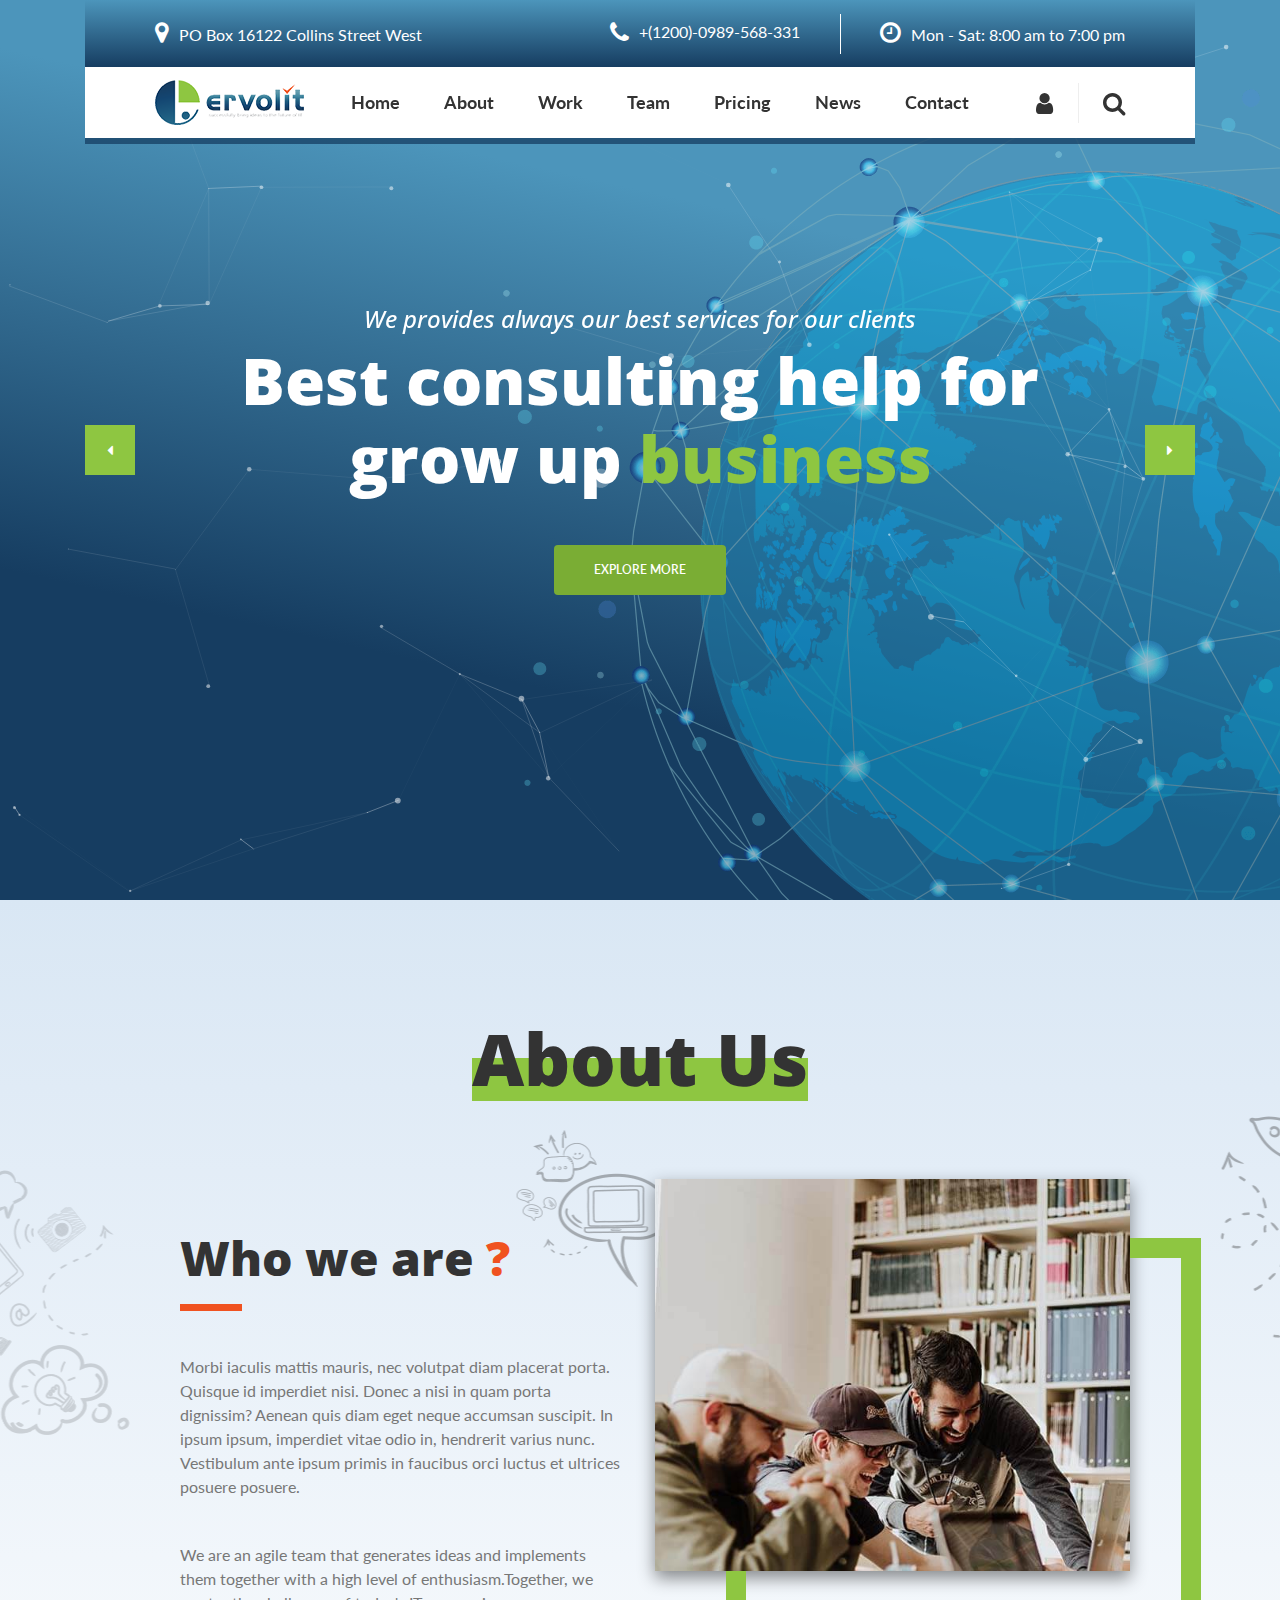
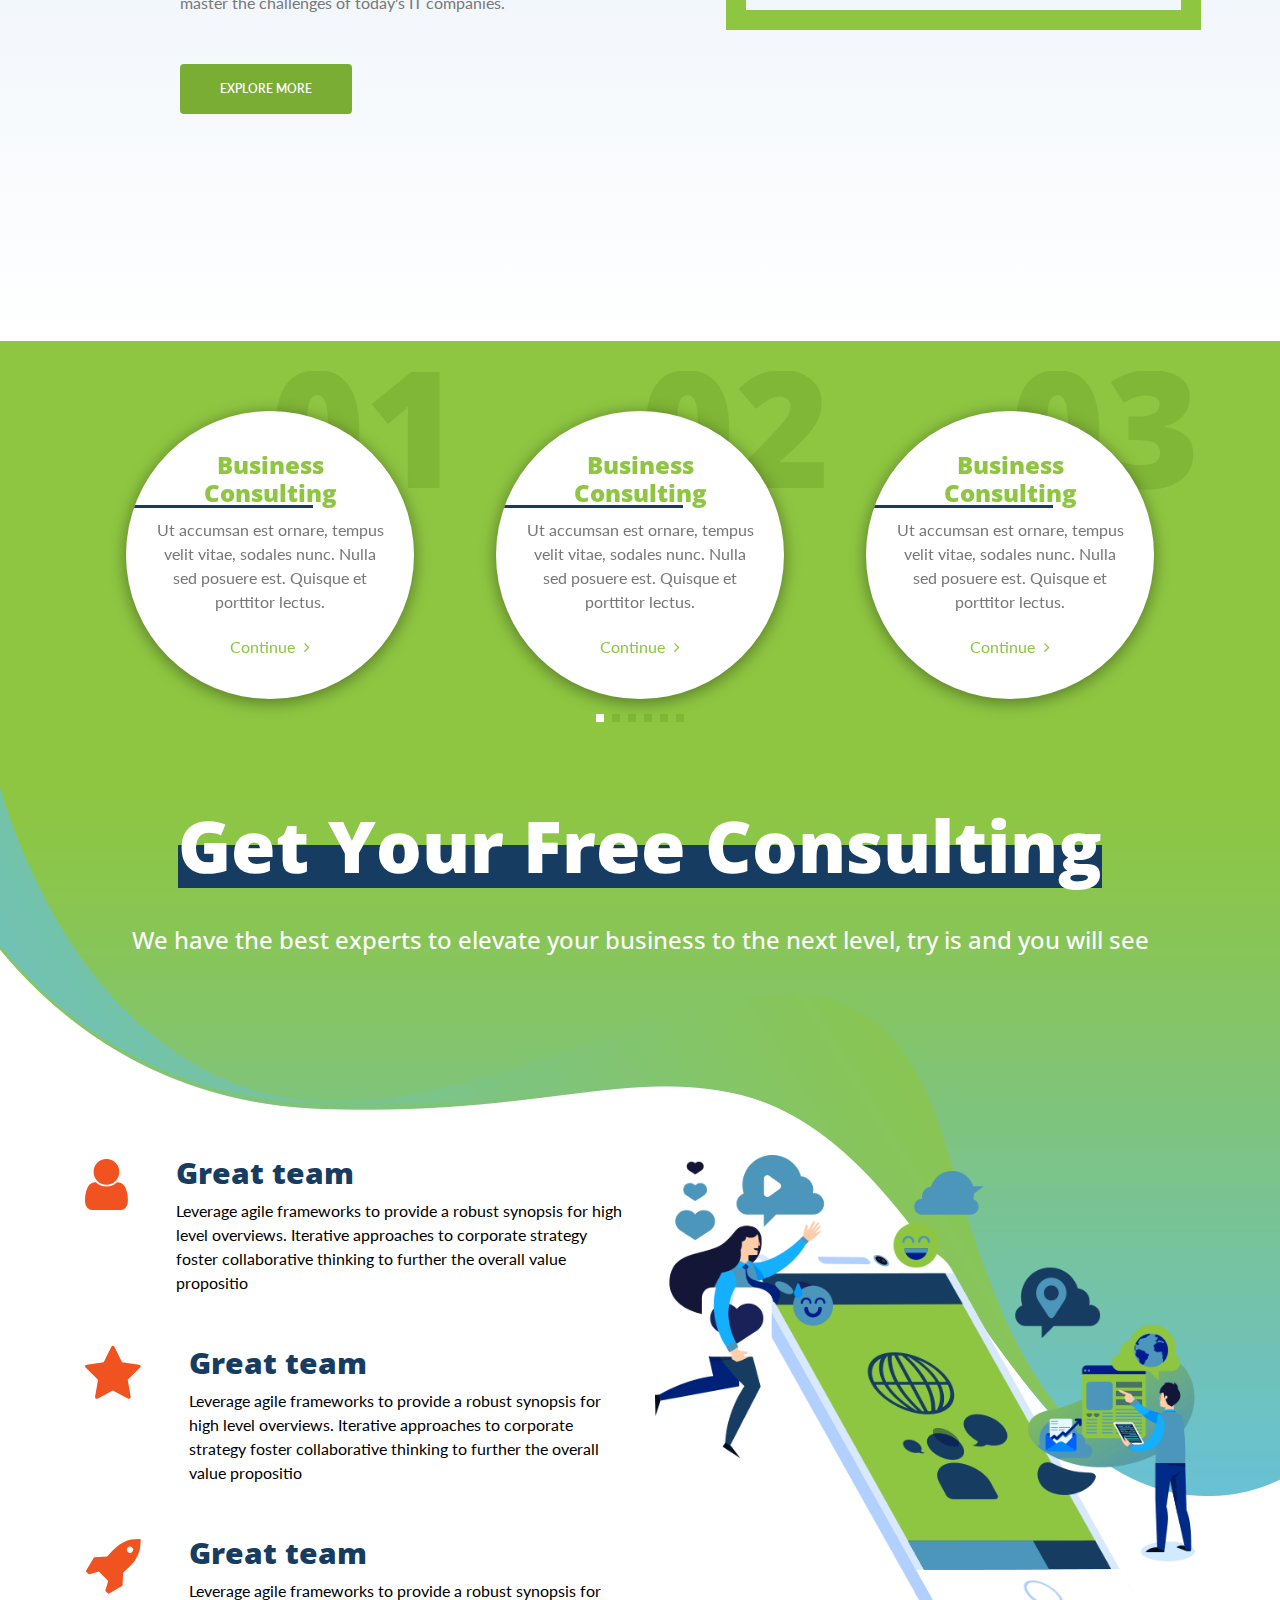
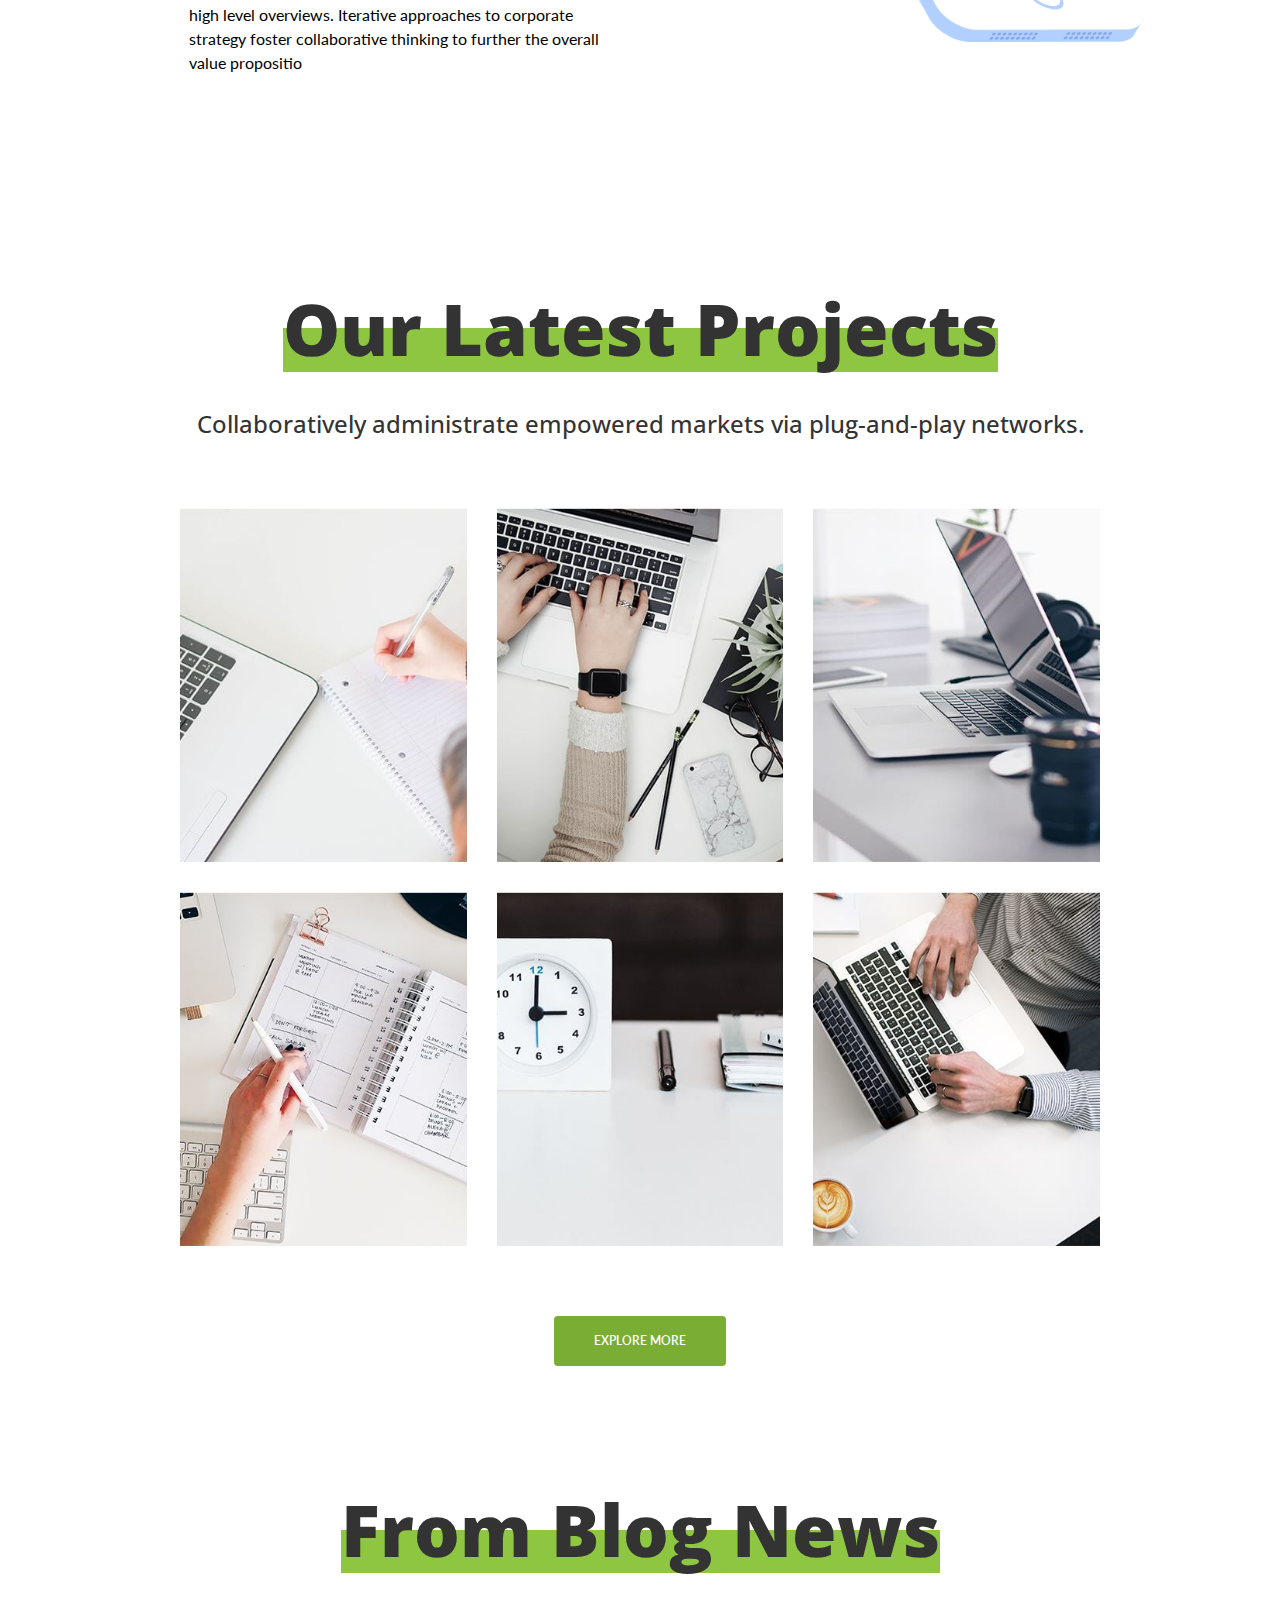
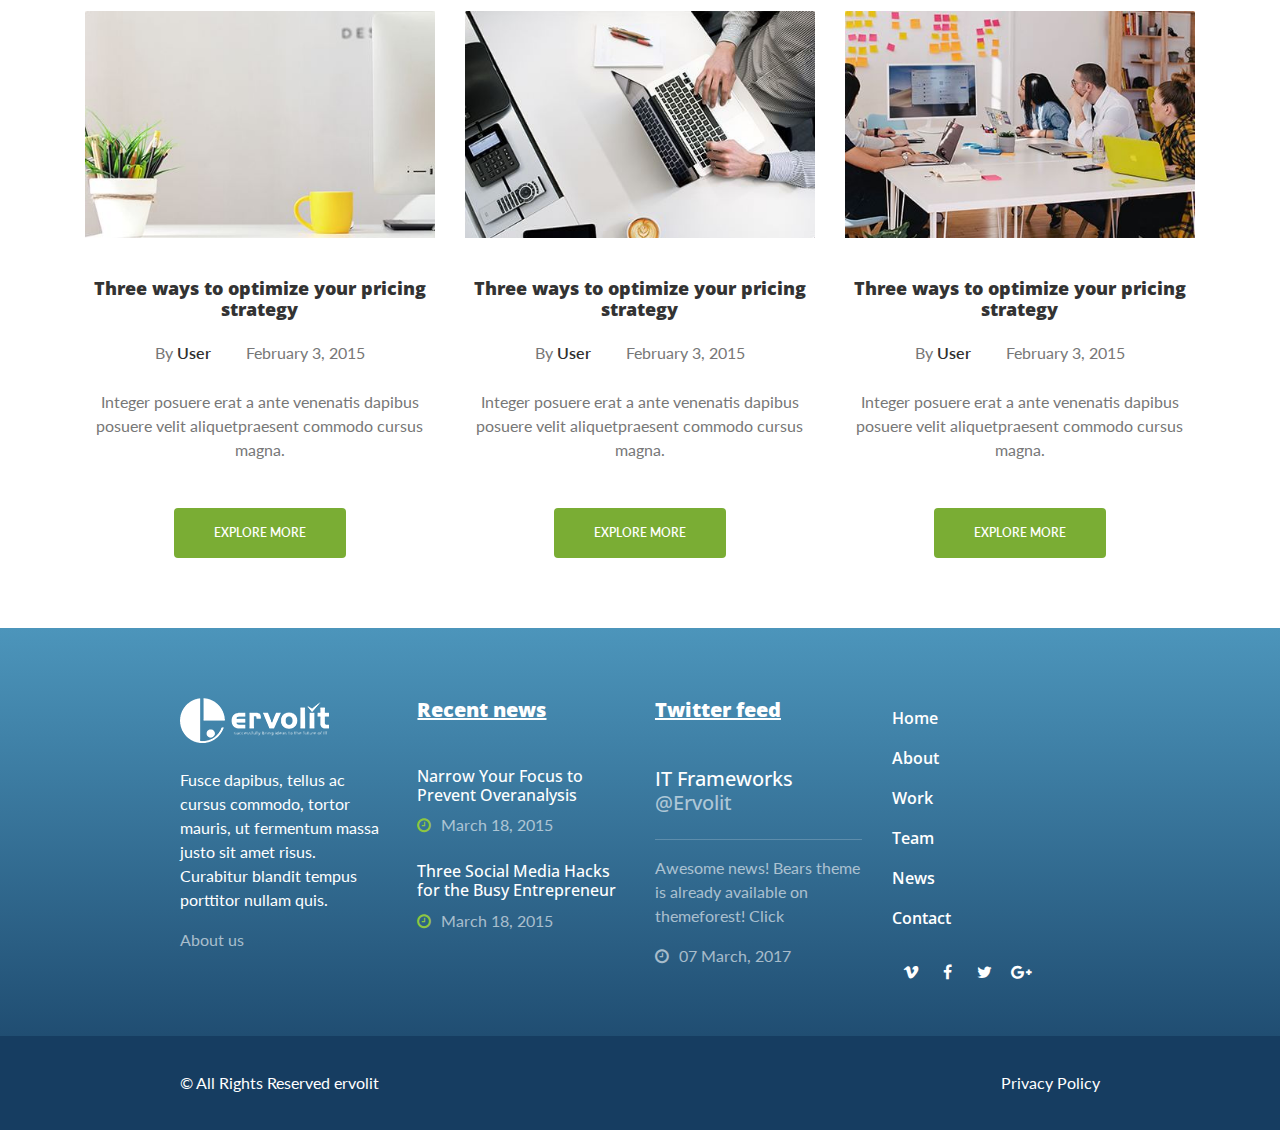
==== commit f24755e2: "v1.0.1" ====
--- a/index.html
+++ b/index.html
@@ -87,14 +87,6 @@
                 <span class="arr-right"><i class="fa fa-caret-right"></i></span>
             </div>
         </div>
-        <div id="clouds" class="d-none d-sm-block">
-            <div class="layer cloud1" data-depth-x="0.20" data-depth-y="0.00">
-                <div class="cloud1-img"></div>
-            </div>
-            <div class="layer cloud2" data-depth-x="0.15" data-depth-y="0.00">
-                <div class="cloud2-img"></div>
-            </div>
-        </div>
     </section>
     <section class="about-us">
         <div class="container">
@@ -481,14 +473,10 @@
                 </div>
             </div>
         </div>
-        <div class="cloud-img d-none d-lg-block">
-            <img src="assets/images/cloud-1.png" alt="Cloud">
-        </div>
     </footer>
     <script src="assets/js/jquery-3.3.1.js"></script>
     <script src="assets/js/bootstrap.bundle.js"></script>
     <script src="assets/js/aos.js"></script>
-    <script src="assets/js/zepto.parallax.js"></script>
     <script src="assets/js/swiper.min.js"></script>
     <script src="assets/js/particles.min.js"></script>
     <script src="assets/js/main.js"></script>
--- a/assets/css/style.css
+++ b/assets/css/style.css
@@ -6,6 +6,18 @@
 .navbar {
   box-shadow: 0px 6px 0px 0px rgba(22, 61, 97, 0.75);
   margin-bottom: 6px;
+}
+
+.navbar-collapse .search-form input[type="text"] {
+  border: 1px solid #ced4da;
+  color: #333;
+  padding: 1.5625rem 0.625rem;
+}
+
+.navbar-collapse .search-form .btn {
+  margin-top: 0;
+  border-radius: 0;
+  margin-left: -1px;
 }
 
 .navbar-collapse .nav-link {
@@ -383,12 +395,12 @@
 }
 
 .free-consult {
-  padding: 100px 0;
+  padding: 50px 0 100px;
   background: transparent url(../images/free-consult-bg.png) no-repeat 0 0;
 }
 
 .free-consult .title {
-  margin-bottom: 330px;
+  margin-bottom: 200px;
 }
 
 .free-consult .title h2 {
@@ -401,6 +413,10 @@
 
 .free-consult .title h4 {
   color: #fff;
+}
+
+.free-consult .sub-heading {
+  font-size: 20px;
 }
 
 .free-consult .media {
@@ -699,11 +715,11 @@
 }
 
 .page-info {
-  padding: 26% 0 58%;
+  padding: 40% 0 16%;
 }
 
 .page-info .page-title {
-  font-size: 60px;
+  font-size: 40px;
   font-weight: 800;
   color: #fff;
 }
@@ -788,8 +804,8 @@
 }
 
 .blog {
-  padding: 120px 0;
-  background: url("../images/about-us-bg.png") no-repeat 70% 0%, linear-gradient(0deg, #ffffff 0%, #e0ebf6 82%, #d9e7f4 100%);
+  padding: 70px 0 120px;
+  background: url("../images/about-us-bg.png") no-repeat 70% 10%, linear-gradient(0deg, #ffffff 0%, #e0ebf6 82%, #d9e7f4 100%);
 }
 
 .blog .nav li {
@@ -896,7 +912,7 @@
 
 .blog .media-body .date {
   position: absolute;
-  right: 60%;
+  right: 0;
   top: 0;
 }
 
@@ -1028,7 +1044,7 @@
 }
 
 .single-page {
-  background: url("../images/about-us-bg.png") no-repeat 70% 0%, linear-gradient(0deg, #ffffff 0%, #e0ebf6 82%, #d9e7f4 100%);
+  background: url("../images/about-us-bg.png") no-repeat 70% 10%, linear-gradient(0deg, #ffffff 0%, #e0ebf6 82%, #d9e7f4 100%);
 }
 
 .single-post-details {
--- a/assets/css/responsive.css
+++ b/assets/css/responsive.css
@@ -9,14 +9,6 @@
   .hero .arr-right {
     top: 75%;
   }
-  .hero .cloud1 .cloud1-img {
-    left: -93%;
-    bottom: -429px;
-  }
-  .hero .cloud2 .cloud2-img {
-    left: -109%;
-    bottom: -370px;
-  }
   .title h2 {
     font-size: 40px;
   }
@@ -27,13 +19,25 @@
     font-size: 36px;
   }
   .page-info {
-    padding: 23% 0 40%;
+    padding: 27% 0 12%;
+  }
+  .page-info .page-title {
+    font-size: 48px;
   }
   .contact-info .contact-img {
     width: 100%;
     height: 300px;
     background: center/cover no-repeat url("../images/contact.jpg"), #fff;
   }
+  .free-consult .title {
+    margin-bottom: 200px;
+  }
+  .free-consult .sub-heading {
+    font-size: 24px;
+  }
+  .blog .media-body .date {
+    right: 20%;
+  }
   .blog .nav li {
     padding: 15px;
   }
@@ -56,14 +60,6 @@
   .hero .arr-right {
     top: 80%;
   }
-  .hero .cloud1 .cloud1-img {
-    left: -35%;
-    bottom: -454px;
-  }
-  .hero .cloud2 .cloud2-img {
-    left: -108%;
-    bottom: -370px;
-  }
   .title h2 {
     font-size: 52px;
   }
@@ -77,7 +73,10 @@
     padding: 40px 0 25px;
   }
   .page-info {
-    padding: 20% 0 28%;
+    padding: 27% 0 12%;
+  }
+  .page-info .page-title {
+    font-size: 52px;
   }
   .contact-info .contact-img {
     width: 100%;
@@ -163,22 +162,6 @@
     margin-left: -1px;
     border-radius: 0;
   }
-  .navbar-collapse .nav-link {
-    position: relative;
-  }
-  .navbar-collapse .nav-link::after {
-    content: url("../images/menu-hover.svg");
-    position: absolute;
-    bottom: -5px;
-    left: 50%;
-    -webkit-transform: translateX(-50%);
-            transform: translateX(-50%);
-    transition: all 0.2s ease-in-out;
-    opacity: 0;
-  }
-  .navbar-collapse .nav-link:hover::after {
-    opacity: 1;
-  }
   .group {
     order: 1;
   }
@@ -216,14 +199,6 @@
   .hero .arr-right {
     top: 50%;
   }
-  .hero .cloud1 .cloud1-img {
-    left: -75%;
-    bottom: -368px;
-  }
-  .hero .cloud2 .cloud2-img {
-    left: -106%;
-    bottom: -350px;
-  }
   .title h2 {
     font-size: 60px;
   }
@@ -255,10 +230,10 @@
     padding: 60px 0 50px;
   }
   .page-info {
-    padding: 18% 0 20%;
+    padding: 25% 0 12%;
   }
   .page-info .page-title {
-    font-size: 45px;
+    font-size: 60px;
   }
   .contact-info .contact-img {
     width: 450px;
@@ -268,6 +243,12 @@
   .sidebar {
     margin-top: 100px;
   }
+  .blog {
+    padding: 120px 0;
+  }
+  .blog .media-body .date {
+    right: 40%;
+  }
   .blog .nav li {
     padding: 25px;
   }
@@ -293,28 +274,8 @@
     padding-right: 1.375rem;
     padding-left: 1.375rem;
   }
-  .navbar-collapse .nav-link::after {
-    bottom: -1px;
-    left: -5px;
-    -webkit-transform: translateY(-50%);
-            transform: translateY(-50%);
-  }
-  .hero .cloud1 .cloud1-img {
-    left: -163%;
-    bottom: -411px;
-  }
-  .hero .cloud2 .cloud2-img {
-    left: -108%;
-    bottom: -350px;
-  }
   .title h2 {
     font-size: 72px;
-  }
-  .page-info {
-    padding: 15% 0 25%;
-  }
-  .page-info .page-title {
-    font-size: 60px;
   }
   .contact-info .contact-img {
     width: 540px;
@@ -323,16 +284,11 @@
 }
 
 @media (min-width: 1600px) {
-  .hero .cloud1 .cloud1-img {
-    left: -100%;
-    bottom: -512px;
-  }
-  .hero .cloud2 .cloud2-img {
-    left: -100%;
-    bottom: -359px;
-  }
   .contact-info .contact-img {
     width: 690px;
     height: 690px;
   }
-}
+  .blog .media-body .date {
+    right: 60%;
+  }
+}
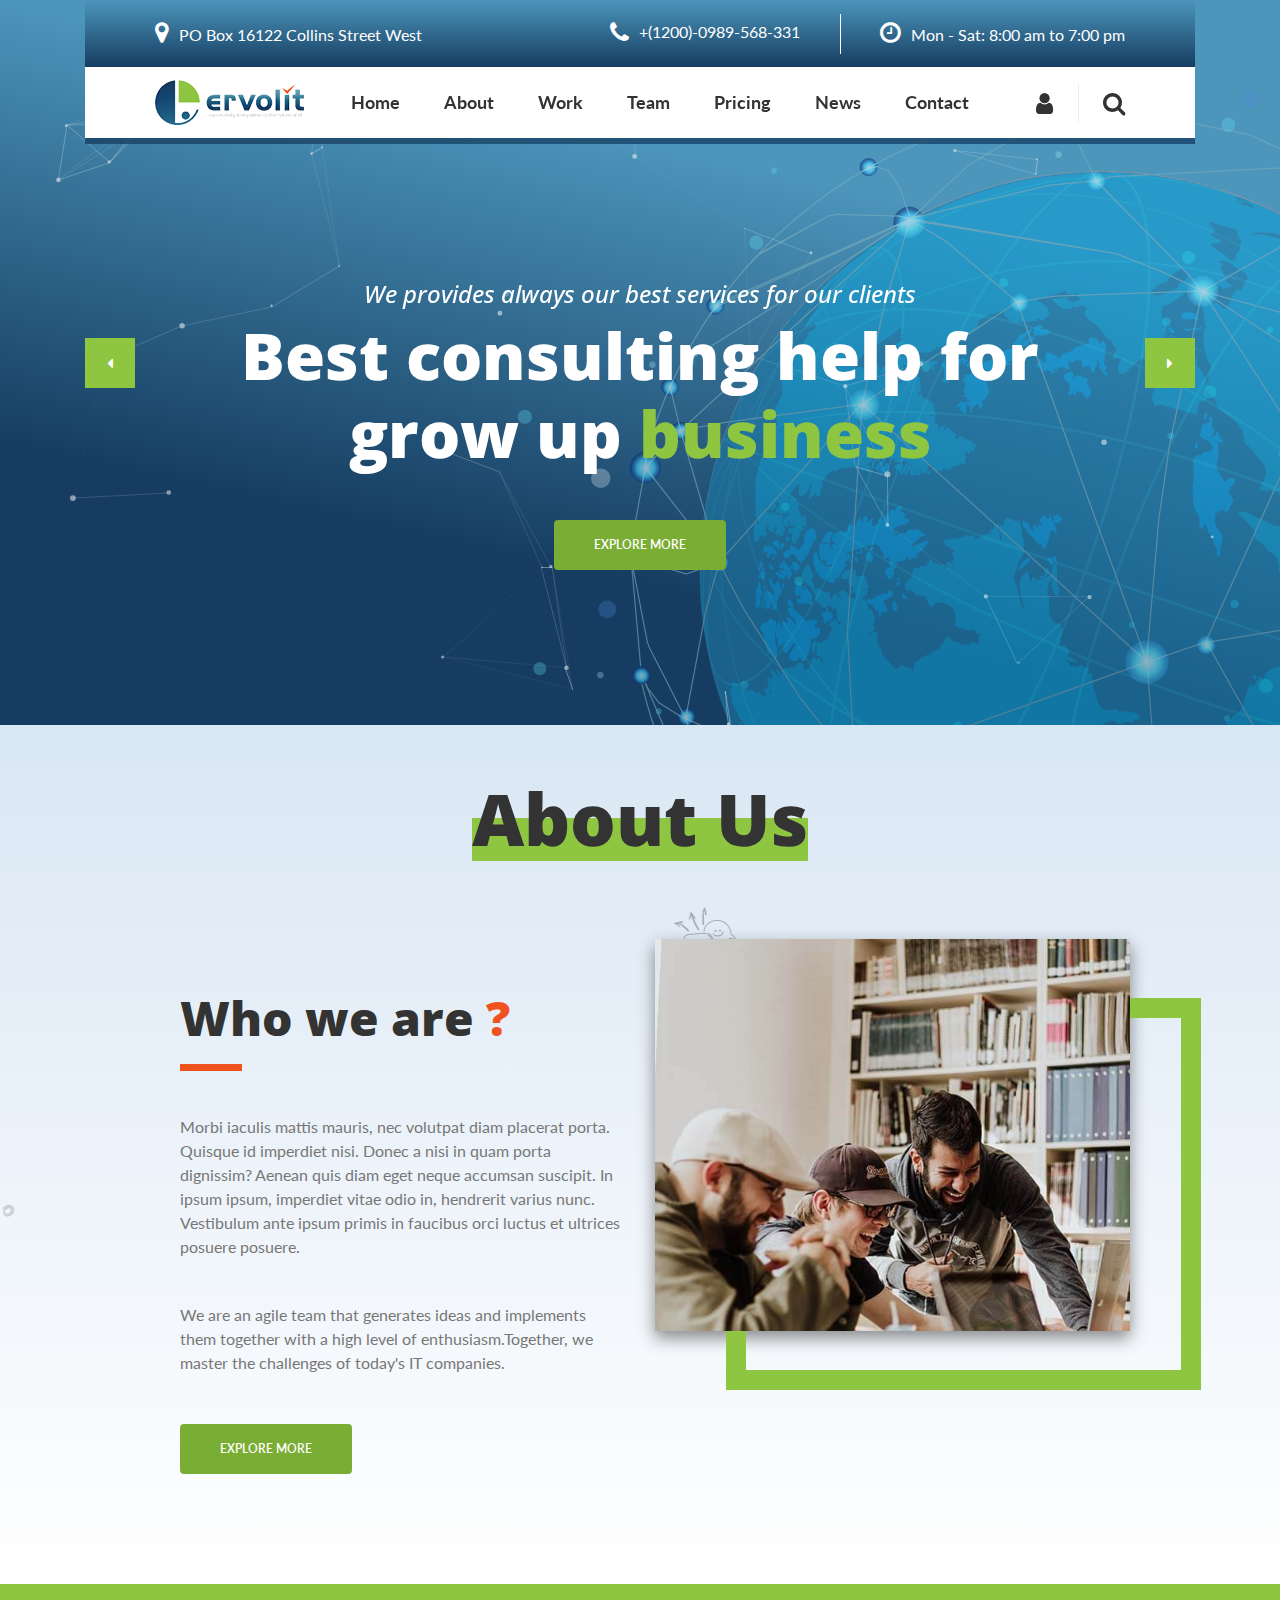
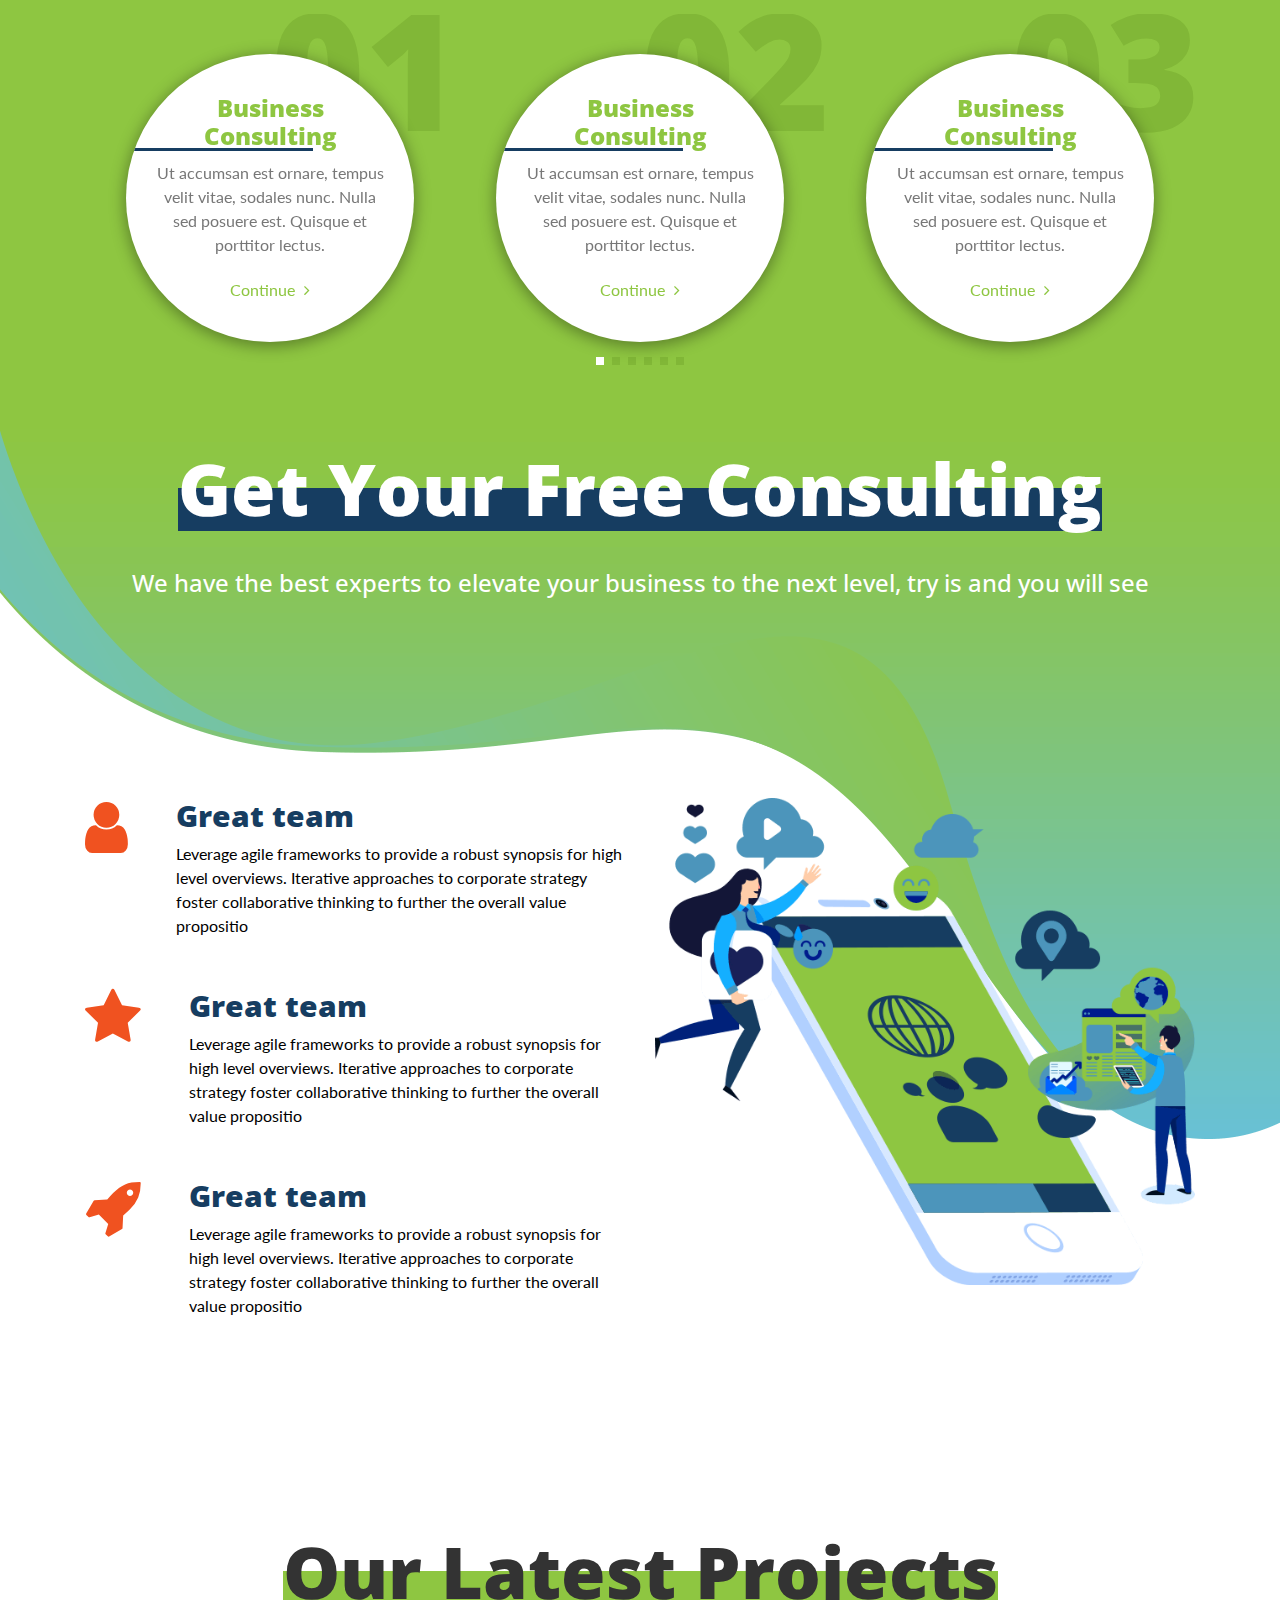
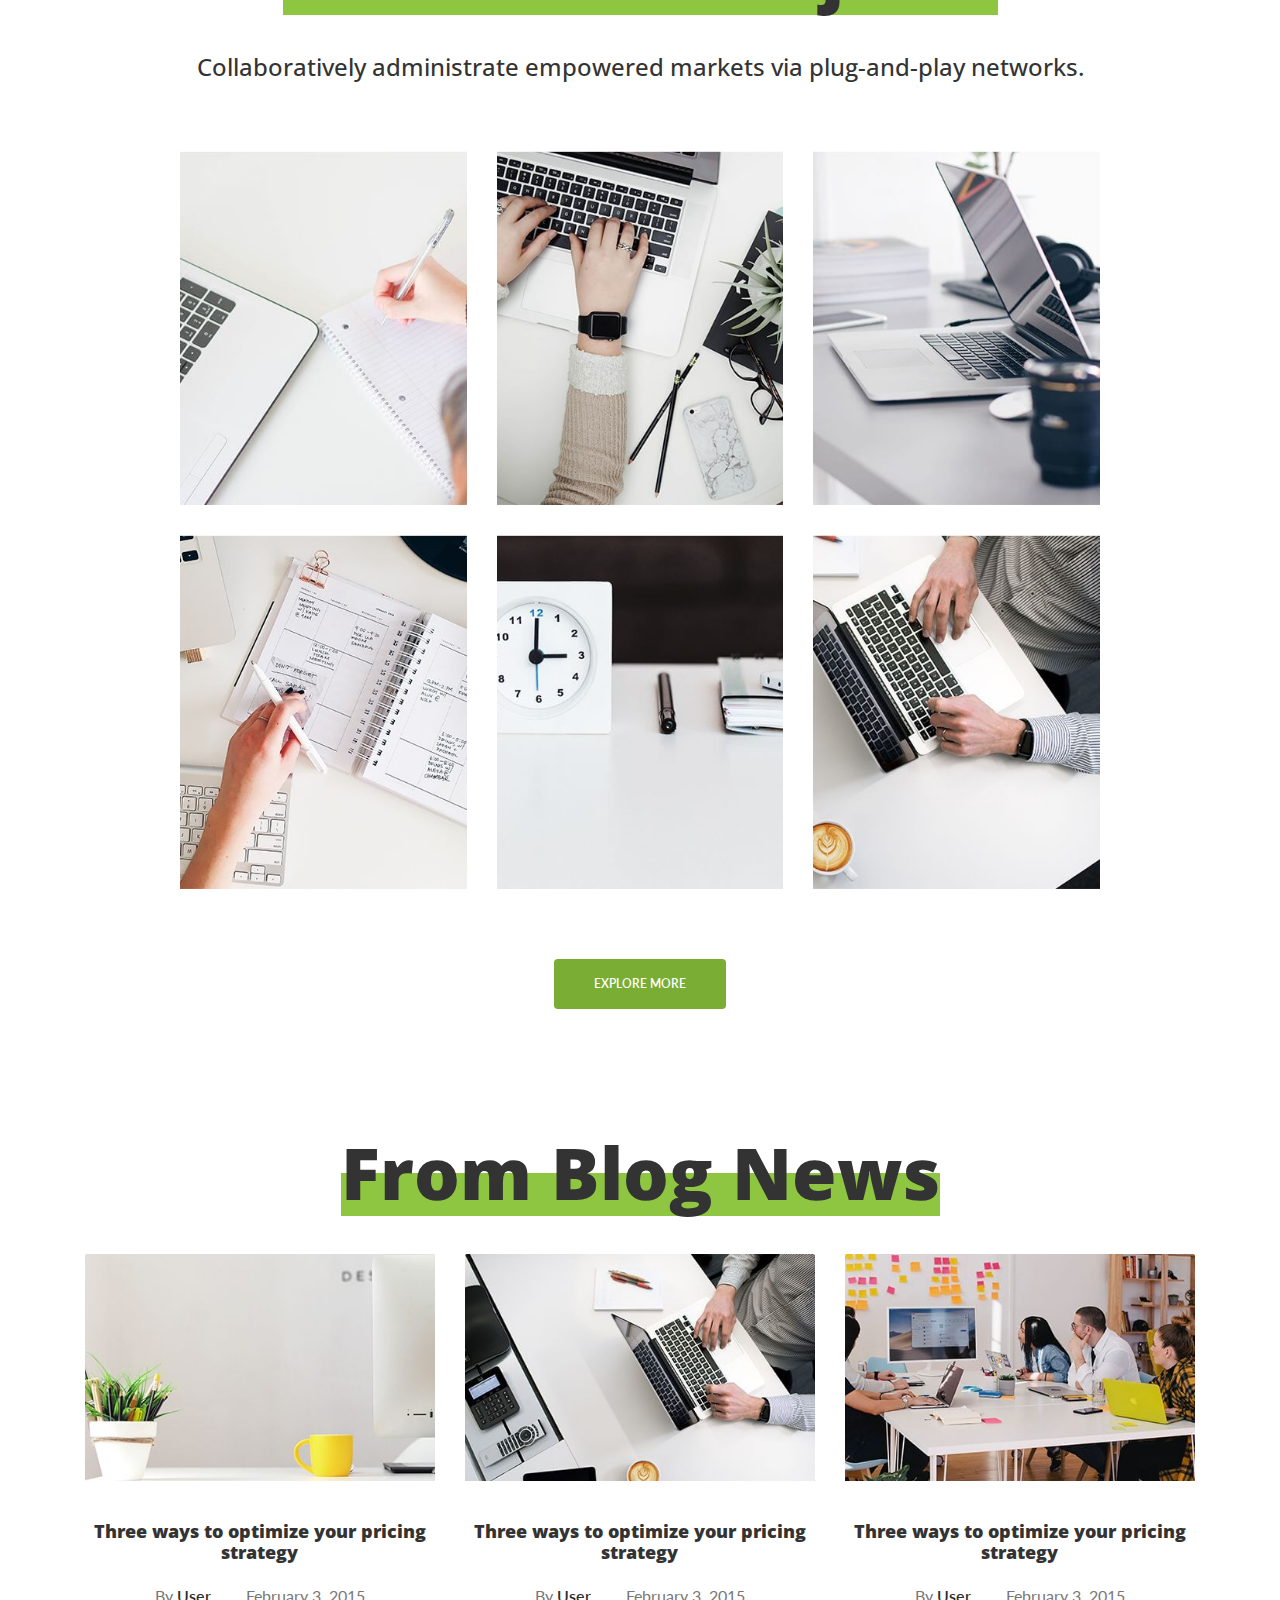
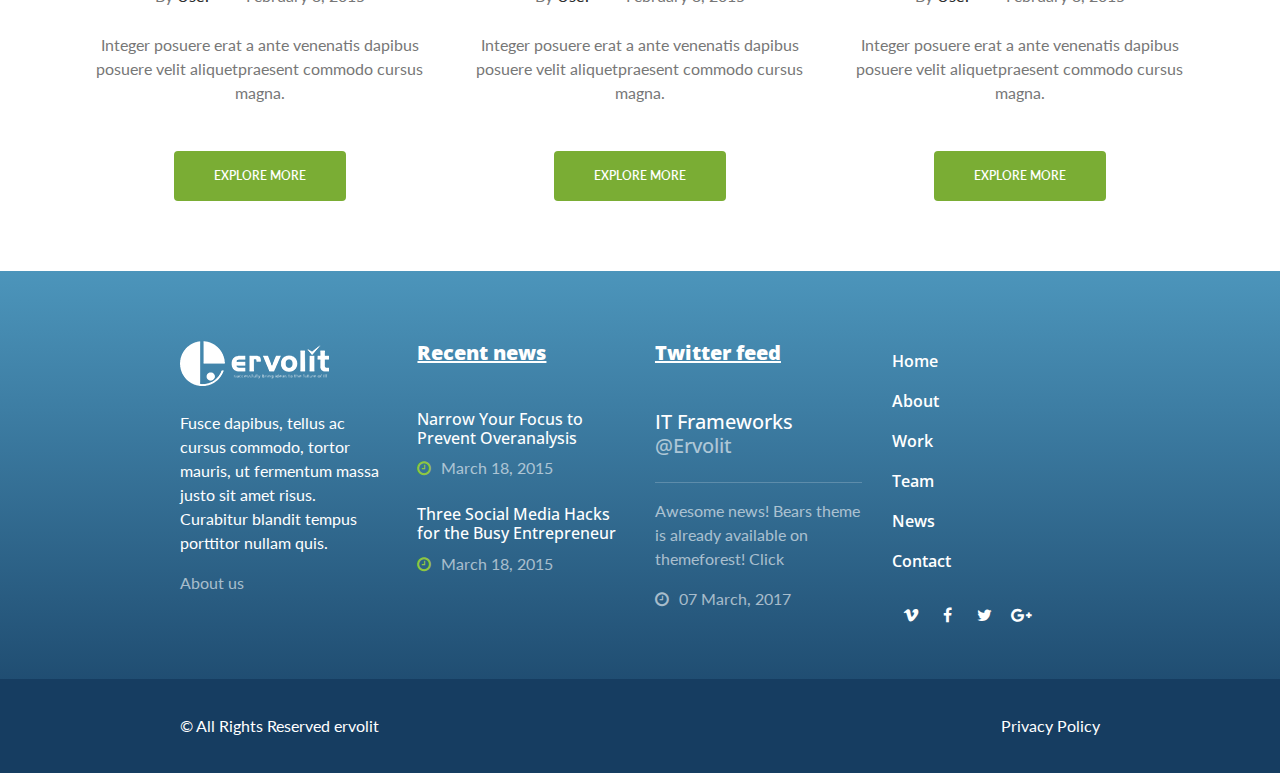
==== commit ea9010d1: "v1.0.5" ====
--- a/index.html
+++ b/index.html
@@ -27,7 +27,7 @@
                     <p><i class="fa fa-clock-o"></i>Mon - Sat: 8:00 am to 7:00 pm</p>
                 </div>
             </div>
-            <nav class="navbar navbar-expand-lg navbar-light bg-white">
+            <nav class="navbar navbar-expand-md navbar-light bg-white">
                 <a class="navbar-brand" href="index.html"><img src="assets/images/logo.png" alt="Ervolit"></a>
                 <div class="group d-flex align-items-center">
                     <button class="navbar-toggler" type="button" data-toggle="collapse"
@@ -36,7 +36,7 @@
                             class="navbar-toggler-icon"></span></button>
                     <a class="user" href="login.html"><i class="fa fa-user"></i></a>
                 </div>
-                <a class="search-icon d-none d-lg-block" href="#"><i class="fa fa-search"></i></a>
+                <a class="search-icon d-none d-md-block" href="#"><i class="fa fa-search"></i></a>
                 <div class="collapse navbar-collapse" id="navbarSupportedContent">
                     <ul class="navbar-nav m-auto">
                         <li class="nav-item"><a class="nav-link" href="index.html">Home</a></li>
--- a/assets/css/style.css
+++ b/assets/css/style.css
@@ -57,7 +57,7 @@
 }
 
 .hero .slide-content {
-  min-height: 100vh;
+  min-height: 480px;
   color: #fff;
 }
 
@@ -110,85 +110,10 @@
   right: 0;
 }
 
-.hero #clouds {
-  position: absolute;
-  overflow: hidden;
-  bottom: 0;
-}
-
-.hero #clouds,
-.hero .layer {
-  height: 100vh;
-  width: 100%;
-  padding: 0;
-  margin: 0;
-  z-index: 5;
-}
-
-.hero .layer div {
-  background: transparent repeat-x;
-  position: absolute;
-  width: 300%;
-  -webkit-transform: translate3d(0, 0, 0);
-          transform: translate3d(0, 0, 0);
-  -webkit-transform-style: preserve-3d;
-          transform-style: preserve-3d;
-  -webkit-backface-visibility: hidden;
-          backface-visibility: hidden;
-}
-
-.hero .cloud1 {
-  z-index: 3;
-}
-
-.hero .cloud1 .cloud1-img {
-  background: url("../images/cloud-1.png");
-  -webkit-animation: cloud 4s 0.1s infinite linear;
-          animation: cloud 4s 0.1s infinite linear;
-  left: -96%;
-  bottom: -411px;
-  height: 100vh;
-}
-
-.hero .cloud2 {
-  z-index: 2;
-}
-
-.hero .cloud2 .cloud2-img {
-  background: transparent url("../images/cloud-2.png") repeat-x center;
-  -webkit-animation: cloud 4.88889s 0.1s infinite linear;
-          animation: cloud 4.88889s 0.1s infinite linear;
-  left: -36%;
-  bottom: -295px;
-  height: 100vh;
-}
-
 .hero canvas {
   position: absolute;
   top: 0;
   z-index: 2;
-}
-
-@-webkit-keyframes cloud {
-  0% {
-    -webkit-transform: rotateZ(0deg) translate3d(0, 1%, 0) rotateZ(0deg);
-            transform: rotateZ(0deg) translate3d(0, 1%, 0) rotateZ(0deg);
-  }
-  100% {
-    -webkit-transform: rotateZ(360deg) translate3d(0, 1%, 0) rotateZ(-360deg);
-            transform: rotateZ(360deg) translate3d(0, 1%, 0) rotateZ(-360deg);
-  }
-}
-
-@keyframes cloud {
-  0% {
-    -webkit-transform: rotateZ(0deg) translate3d(0, 1%, 0) rotateZ(0deg);
-            transform: rotateZ(0deg) translate3d(0, 1%, 0) rotateZ(0deg);
-  }
-  100% {
-    -webkit-transform: rotateZ(360deg) translate3d(0, 1%, 0) rotateZ(-360deg);
-            transform: rotateZ(360deg) translate3d(0, 1%, 0) rotateZ(-360deg);
-  }
 }
 
 .title {
@@ -252,11 +177,12 @@
 
 .about-us {
   padding: 115px 0 67px;
-  background: url("../images/about-us-bg.png") no-repeat 45% 25%, linear-gradient(0deg, #ffffff 0%, #e0ebf6 82%, #d9e7f4 100%);
+  padding: 50px 0;
+  background: linear-gradient(0deg, #ffffff 0%, #e0ebf6 82%, #d9e7f4 100%);
 }
 
 .about-us .title {
-  margin-bottom: 70px;
+  margin-bottom: 0;
 }
 
 .about-us .sub-title {
@@ -273,7 +199,7 @@
 
 .about-us .btn {
   margin-top: 5px;
-  margin-bottom: 160px;
+  margin-bottom: 60px;
 }
 
 .about-us .img-container {
@@ -283,7 +209,8 @@
 
 .consult {
   background-color: #8ec641;
-  padding: 30px 0;
+  padding: 30px 0 33px;
+  margin-bottom: -3px;
 }
 
 .consult-slider {
@@ -726,7 +653,7 @@
 
 .contact-info {
   padding: 100px 0;
-  background: url("../images/about-us-bg.png") no-repeat 70% 0%, linear-gradient(0deg, #ffffff 0%, #e0ebf6 82%, #d9e7f4 100%);
+  background: linear-gradient(0deg, #ffffff 0%, #e0ebf6 82%, #d9e7f4 100%);
 }
 
 .contact-info .title {
@@ -734,7 +661,7 @@
 }
 
 .contact-info .title h3 {
-  font-size: 40px;
+  font-size: 30px;
 }
 
 .contact-info .title h2 {
@@ -803,31 +730,32 @@
   color: #999;
 }
 
-.blog {
+.blog-posts {
   padding: 70px 0 120px;
   background: url("../images/about-us-bg.png") no-repeat 70% 10%, linear-gradient(0deg, #ffffff 0%, #e0ebf6 82%, #d9e7f4 100%);
 }
 
-.blog .nav li {
+.blog-posts .nav li {
   padding: 10px;
   font-family: "Open Sans", sans-serif;
+  font-size: 14px;
   font-weight: 800;
   color: #163d61;
   text-transform: uppercase;
   transition: all 0.2s ease-in-out;
 }
 
-.blog .nav li:hover, .blog .nav li.is-checked {
+.blog-posts .nav li:hover, .blog-posts .nav li.is-checked {
   cursor: pointer;
   color: #8ec641;
   text-decoration: underline;
 }
 
-.blog .card {
+.blog-posts .card {
   margin-top: 30px;
 }
 
-.blog .pagination {
+.blog-posts .pagination {
   margin-top: 60px;
   font-size: 14px;
   font-weight: 600;
@@ -835,7 +763,7 @@
   margin-bottom: 100px;
 }
 
-.blog .prv {
+.blog-posts .prv {
   position: absolute;
   left: 50%;
   top: 100%;
@@ -844,11 +772,11 @@
   margin-top: 10px;
 }
 
-.blog .prv i {
+.blog-posts .prv i {
   margin-right: 10px;
 }
 
-.blog .nxt {
+.blog-posts .nxt {
   position: absolute;
   right: 50%;
   top: 100%;
@@ -857,19 +785,19 @@
   margin-top: 10px;
 }
 
-.blog .nxt i {
+.blog-posts .nxt i {
   margin-left: 10px;
 }
 
-.blog .meta {
+.blog-posts .meta {
   padding: 25px 20px;
   margin-bottom: 100px;
   background-color: #fefefe;
   border: 1px solid #f0f0f0;
 }
 
-.blog .meta a,
-.blog .meta span {
+.blog-posts .meta a,
+.blog-posts .meta span {
   margin-right: 45px;
   color: #333;
   font-size: 20px;
@@ -877,46 +805,46 @@
   font-style: italic;
 }
 
-.blog .cmnt:first-of-type {
+.blog-posts .cmnt:first-of-type {
   border-top: 1px solid #dfdfdf;
   margin-top: 45px;
   padding-top: 35px;
 }
 
-.blog .cmnt .avatar {
+.blog-posts .cmnt .avatar {
   width: 67px;
   height: 67px;
   border-radius: 50%;
 }
 
-.blog .media-body {
-  position: relative;
-}
-
-.blog .media-body h5 a {
+.blog-posts .media-body {
+  position: relative;
+}
+
+.blog-posts .media-body h5 a {
   font-size: 16px;
   font-weight: 800;
   color: #333;
 }
 
-.blog .media-body h5 a:hover {
+.blog-posts .media-body h5 a:hover {
   color: #8ec641;
   text-decoration: none;
 }
 
-.blog .media-body a {
+.blog-posts .media-body a {
   font-family: "Open Sans", sans-serif;
   font-size: 14px;
   color: #999;
 }
 
-.blog .media-body .date {
+.blog-posts .media-body .date {
   position: absolute;
   right: 0;
   top: 0;
 }
 
-.blog .form-title {
+.blog-posts .form-title {
   font-size: 18px;
   font-weight: 800;
   margin-top: 100px;
@@ -976,6 +904,10 @@
   color: #999;
 }
 
+.sidebar .recent-news p a:last-child {
+  margin-left: 45px;
+}
+
 .sidebar .categories a {
   display: block;
   padding: 10px 0;
@@ -1044,7 +976,7 @@
 }
 
 .single-page {
-  background: url("../images/about-us-bg.png") no-repeat 70% 10%, linear-gradient(0deg, #ffffff 0%, #e0ebf6 82%, #d9e7f4 100%);
+  background: url("../images/single-bg.png") no-repeat 70% 10%, linear-gradient(0deg, #ffffff 0%, #e0ebf6 82%, #d9e7f4 100%);
 }
 
 .single-post-details {
--- a/assets/css/responsive.css
+++ b/assets/css/responsive.css
@@ -1,4 +1,7 @@
 @media (min-width: 576px) {
+  .hero .slide-content {
+    min-height: 500px;
+  }
   .hero .slide-content h4 {
     font-size: 20px;
   }
@@ -35,15 +38,82 @@
   .free-consult .sub-heading {
     font-size: 24px;
   }
-  .blog .media-body .date {
+  .blog-posts .media-body .date {
     right: 20%;
   }
-  .blog .nav li {
+  .blog-posts .nav li {
     padding: 15px;
+    font-size: 16px;
   }
 }
 
 @media (min-width: 768px) {
+  .navbar-brand img {
+    width: 100px;
+  }
+  .navbar-collapse .nav-link {
+    font-size: 1rem;
+  }
+  .navbar-collapse .search-form {
+    padding: 10px;
+    position: absolute;
+    right: 0;
+    top: 100%;
+    display: none;
+    opacity: 0;
+    transition: all 0.35s ease-in-out;
+  }
+  .navbar-collapse .search-form.show {
+    display: block;
+    opacity: 1;
+  }
+  .navbar-collapse .search-form input[type="text"] {
+    border: 1px solid #ced4da;
+    color: #333;
+    padding: 0.625rem 0.625rem;
+  }
+  .navbar-collapse .search-form .btn {
+    margin-top: 0;
+  }
+  .navbar-collapse .search-form input[type="submit"] {
+    border: 1px solid #ced4da;
+    padding: 0.8125rem 2.5rem;
+    margin-left: -1px;
+    border-radius: 0;
+  }
+  .group {
+    order: 1;
+  }
+  .user,
+  .search-icon {
+    font-size: 1.5rem;
+  }
+  .user:hover,
+  .search-icon:hover {
+    color: #8ec641;
+  }
+  .user {
+    margin-right: 10px;
+  }
+  .user::after {
+    content: "";
+    display: inline-block;
+    width: 1px;
+    height: 2.5rem;
+    background-color: #eee;
+    position: absolute;
+    top: 50%;
+    -webkit-transform: translateY(-50%);
+            transform: translateY(-50%);
+    margin-left: 10px;
+  }
+  .search-icon {
+    margin-left: 10px;
+    order: 2;
+  }
+  .hero .slide-content {
+    min-height: 600px;
+  }
   .hero .slide-content h4 {
     font-size: 24px;
   }
@@ -82,17 +152,17 @@
     width: 100%;
     height: 400px;
   }
-  .blog .nav li {
+  .blog-posts .nav li {
     padding: 20px;
   }
-  .blog .prv {
+  .blog-posts .prv {
     margin-right: 30px;
     position: unset;
     -webkit-transform: translateX(0);
             transform: translateX(0);
     margin-top: 0;
   }
-  .blog .nxt {
+  .blog-posts .nxt {
     margin-left: 30px;
     position: unset;
     -webkit-transform: translateX(0);
@@ -135,32 +205,12 @@
   .navbar {
     padding: 0.5rem 3.125rem;
   }
-  .navbar-collapse .search-form {
-    padding: 10px;
-    position: absolute;
-    right: 0;
-    top: 100%;
-    display: none;
-    opacity: 0;
-    transition: all 0.35s ease-in-out;
-  }
-  .navbar-collapse .search-form.show {
-    display: block;
-    opacity: 1;
-  }
-  .navbar-collapse .search-form input[type="text"] {
-    border: 1px solid #ced4da;
-    color: #333;
-    padding: 0.625rem 0.625rem;
-  }
-  .navbar-collapse .search-form .btn {
-    margin-top: 0;
-  }
-  .navbar-collapse .search-form input[type="submit"] {
-    border: 1px solid #ced4da;
-    padding: 0.8125rem 2.5rem;
-    margin-left: -1px;
-    border-radius: 0;
+  .navbar-collapse .nav-link {
+    font-size: 1.125rem;
+  }
+  .navbar-expand-md .navbar-nav .nav-link {
+    padding-right: 0.875rem;
+    padding-left: 0.875rem;
   }
   .group {
     order: 1;
@@ -192,6 +242,10 @@
     margin-left: 1.5625rem;
     order: 2;
   }
+  .hero .slide-content {
+    min-height: 600px;
+    margin-top: 125px;
+  }
   .hero .slide-content h3 {
     font-size: 65px;
   }
@@ -207,6 +261,12 @@
   }
   .sub-title {
     font-size: 48px;
+  }
+  .about-us {
+    background: url("../images/about-us-bg.png") no-repeat 45% 25%, linear-gradient(0deg, #ffffff 0%, #e0ebf6 82%, #d9e7f4 100%);
+  }
+  .about-us .title {
+    margin-bottom: 70px;
   }
   .about-us .img-container {
     background-color: #999999;
@@ -230,10 +290,16 @@
     padding: 60px 0 50px;
   }
   .page-info {
-    padding: 25% 0 12%;
+    padding: 15% 0 5%;
   }
   .page-info .page-title {
     font-size: 60px;
+  }
+  .contact-info {
+    background: url("../images/contact-us-bg.png") no-repeat 70% 0%, linear-gradient(0deg, #ffffff 0%, #e0ebf6 82%, #d9e7f4 100%);
+  }
+  .contact-info h2 {
+    font-size: 53px;
   }
   .contact-info .contact-img {
     width: 450px;
@@ -241,16 +307,16 @@
     border-radius: 50%;
   }
   .sidebar {
-    margin-top: 100px;
-  }
-  .blog {
+    margin-top: 75px;
+  }
+  .blog-posts {
     padding: 120px 0;
   }
-  .blog .media-body .date {
+  .blog-posts .media-body .date {
     right: 40%;
   }
-  .blog .nav li {
-    padding: 25px;
+  .blog-posts .nav li {
+    padding: 12px 16px;
   }
 }
 
@@ -270,25 +336,46 @@
   .navbar {
     padding: 0.5rem 4.375rem;
   }
-  .navbar-expand-lg .navbar-nav .nav-link {
+  .navbar-brand img {
+    width: auto;
+  }
+  .navbar-expand-md .navbar-nav .nav-link {
     padding-right: 1.375rem;
     padding-left: 1.375rem;
   }
   .title h2 {
     font-size: 72px;
   }
+  .contact-info h2 {
+    font-size: 60px;
+  }
   .contact-info .contact-img {
     width: 540px;
     height: 540px;
   }
+  .blog-posts .nav li {
+    padding: 20px 25px;
+  }
+  .sidebar {
+    margin-top: 87px;
+  }
 }
 
 @media (min-width: 1600px) {
+  .free-consult .media:first-of-type {
+    margin-top: 50px;
+  }
   .contact-info .contact-img {
     width: 690px;
     height: 690px;
   }
-  .blog .media-body .date {
+  .blog-posts .nav li {
+    padding: 25px;
+  }
+  .blog-posts .media-body .date {
     right: 60%;
   }
-}
+  .sidebar {
+    margin-top: 100px;
+  }
+}
